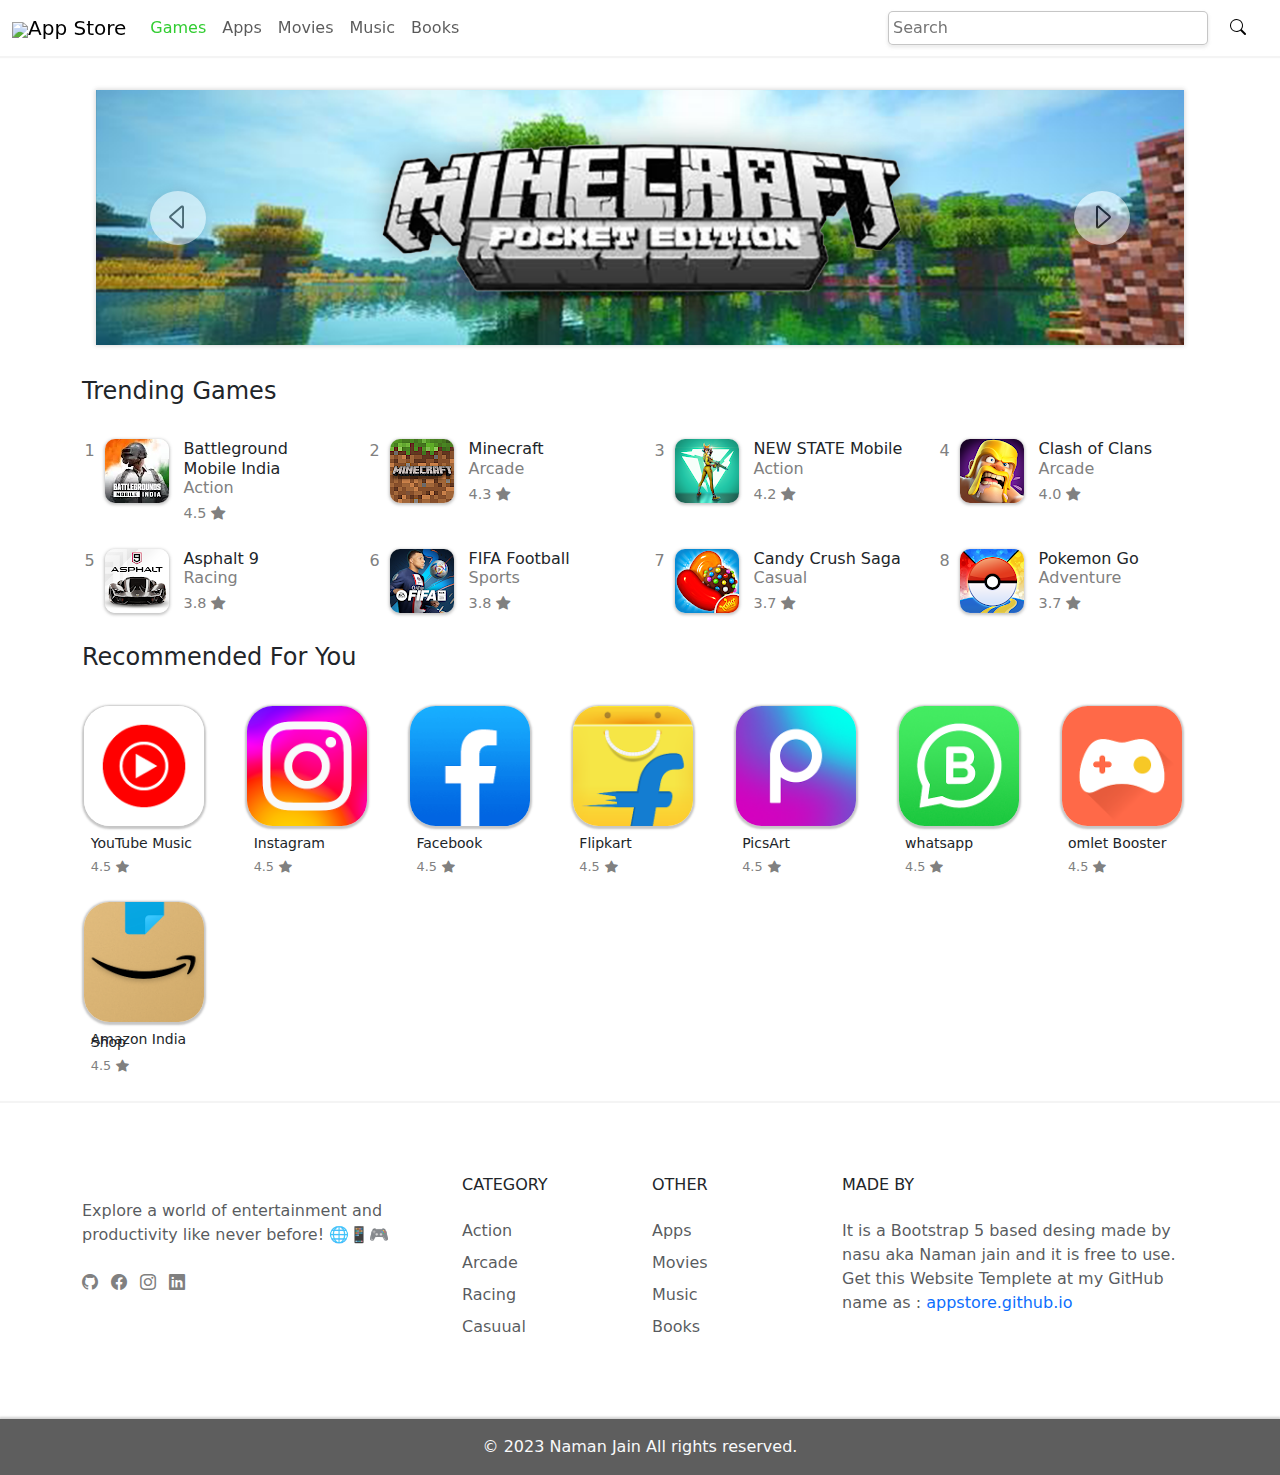
==== index.html @ cedde492 "games page done" ====
<!DOCTYPE html>
<html lang="en">
<head>

    <section> <!-- default head -->
        <meta charset="UTF-8">
        <meta http-equiv="X-UA-Compatible" content="IE=edge">
        <meta name="viewport" content="width=device-width, initial-scale=1.0">
        <title>App Store</title>
    </section>

    <section> <!-- bootstarp linking -->
        <link rel="stylesheet" href="https://cdn.jsdelivr.net/npm/bootstrap@5.0.0/dist/css/bootstrap.min.css">
        <script src="https://cdn.jsdelivr.net/npm/bootstrap@5.0.0/dist/js/bootstrap.min.js"></script>
        <script src="https://cdn.jsdelivr.net/npm/@popperjs/core@2.9.1/dist/umd/popper.min.js"></script>
        <link rel="stylesheet" href="https://cdn.jsdelivr.net/npm/bootstrap-icons@1.7.2/font/bootstrap-icons.css">
    </section>

    <section> <!-- animate.css cdn linking -->
        <link rel="stylesheet" href="https://cdnjs.cloudflare.com/ajax/libs/animate.css/4.1.1/animate.min.css">
    </section>

    <section> <!-- website favicons -->
      <link rel="icon" href="mainimg/favicon.ico" type="image/x-icon">
    </section>

    <section> <!-- main  css linking -->
        <link rel="stylesheet" href="css/index.css">
        <link rel="stylesheet" href="css/mystrap.css">
    </section>

    
</head>
<body>
    <header class="head"> <!-- navigation bar -->
        <nav id="navbar" class="navbar navbar-expand-lg navbar-light">
            <div class="container-fluid">
              <a id="nav-logo" class="navbar-brand" href="#"><img src="https://media.discordapp.net/attachments/1109774211087613952/1109774590084923423/mainlogodark.png?width=45&height=45">App Store</a>
              <button class="navbar-toggler" type="button" data-bs-toggle="collapse" data-bs-target="#navbarSupportedContent" aria-controls="navbarSupportedContent" aria-expanded="false" aria-label="Toggle navigation">
                <span class="navbar-toggler-icon"></span>
              </button>
              <div class="collapse navbar-collapse" id="navbarSupportedContent">
                <ul class="navbar-nav me-auto mb-lg-0">
                  <li class="nav-item">
                    <a id="nav-active" class="nav-link" aria-current="page" href="#">Games</a>
                  </li>
                  <li class="nav-item">
                    <a class="nav-link" href="#">Apps</a>
                  </li>
                  <li class="nav-item">
                    <a class="nav-link" href="#">Movies</a>
                  </li>
                  <li class="nav-item">
                    <a class="nav-link" href="#">Music</a>
                  </li>
                  <li class="nav-item">
                    <a class="nav-link" href="#">Books</a>
                  </li>
                </ul>
                <form class="d-flex src-hold">
                  <input class="src-box" type="search" placeholder="Search" aria-label="Search">
                  <button class="src-butt" type="submit"><i class="bi bi-search"></i></button>
                </form>
              </div>
            </div>
          </nav>
    </header>

    <section class="landing-pg">
      <div id="carouselExampleFade" class="carousel slide carousel-inner" data-bs-ride="carousel" data-bs-interval="4000">
        <div class="carousel-inner">
          <!-- Slide 1 -->
          <div class="carousel-item active">
            <img src="slider/game1.png" class="d-block slider-img" alt="...">
          </div>
          
          <!-- Slide 2 -->
          <div class="carousel-item">
            <img src="slider/game2.png" class="d-block slider-img" alt="...">
          </div>
          
          <!-- Slide 3 -->
          <div class="carousel-item">
            <img src="slider/game3.png" class="d-block slider-img" alt="...">
          </div>
        </div>
        
        <!-- Previous Button -->
        <button class="carousel-control-prev" type="button" data-bs-target="#carouselExampleFade" data-bs-slide="prev">
          <i id="slider-butt" class="bi bi-caret-left"></i>
          <span class="visually-hidden">Previous</span>
        </button>
        
        <!-- Next Button -->
        <button class="carousel-control-next" type="button" data-bs-target="#carouselExampleFade" data-bs-slide="next">
          <i id="slider-butt" class="bi bi-caret-right"></i>
          <span class="visually-hidden">Next</span>
        </button>
      </div>
      
    </section>

    <section class="trending d-flex m-3">

        <div class="sec-heading container">
          <h4 class="sec-head-txt">Trending Games</h4>
        </div>

        <div class="container">
          <div class="row">
            <div id="div-cards" class="col-md-3">
              <!-- Card 1 -->
              <a class="card-hold" href="">
                <div id="tr-cards" class="card" >
                    <p class="tr-numb col-gray">1</p>
                    <img src="gameimg/bgmi.webp" class="card-img-top" alt="Game Image">
                    <div class="trc-details">
                    <h6 class="trc-title">Battleground Mobile India</h6>
                    <p class="trc-sec col-gray">Action</p>
                    <p class="trc-rate col-gray">4.5<i class="bi bi-star-fill"></i></p>
                    </div>
                </div>
                </a>
            </div>
            <div id="div-cards" class="col-md-3">
              <!-- Card 2 -->
              <a class="card-hold" href="">
                <div id="tr-cards" class="card" >
                    <p class="tr-numb col-gray">2</p>
                    <img src="gameimg/minecraft.webp" class="card-img-top" alt="Game Image">
                    <div class="trc-details">
                    <h6 class="trc-title">Minecraft</h6>
                    <p class="trc-sec col-gray">Arcade</p>
                    <p class="trc-rate col-gray">4.3<i class="bi bi-star-fill"></i></p>
                    </div>
                </div>
                </a>
            </div>
            <div id="div-cards" class="col-md-3">
              <!-- Card 3 -->
              <a class="card-hold" href="">
                <div id="tr-cards" class="card" >
                    <p class="tr-numb col-gray">3</p>
                    <img src="gameimg/newstate.webp" class="card-img-top" alt="Game Image">
                    <div class="trc-details">
                    <h6 class="trc-title">NEW STATE Mobile</h6>
                    <p class="trc-sec col-gray">Action</p>
                    <p class="trc-rate col-gray">4.2<i class="bi bi-star-fill"></i></p>
                    </div>
                </div>
                </a>
            </div>
            <div id="div-cards" class="col-md-3">
              <!-- Card 4 -->
              <a class="card-hold" href="">
                <div id="tr-cards" class="card" >
                    <p class="tr-numb col-gray">4</p>
                    <img src="gameimg/clash of clans.webp" class="card-img-top" alt="Game Image">
                    <div class="trc-details">
                    <h6 class="trc-title">Clash of Clans</h6>
                    <p class="trc-sec col-gray">Arcade</p>
                    <p class="trc-rate col-gray">4.0<i class="bi bi-star-fill"></i></p>
                    </div>
                </div>
                </a>
            </div>
          </div>
          <div class="row">
            <div id="div-cards" class="col-md-3">
              <!-- Card 5 -->
              <a class="card-hold" href="">
                <div id="tr-cards" class="card" >
                    <p class="tr-numb col-gray">5</p>
                    <img src="gameimg/asphalt9.webp" class="card-img-top" alt="Game Image">
                    <div class="trc-details">
                    <h6 class="trc-title">Asphalt 9</h6>
                    <p class="trc-sec col-gray">Racing</p>
                    <p class="trc-rate col-gray">3.8<i class="bi bi-star-fill"></i></p>
                    </div>
                </div>
                </a>
            </div>
            <div id="div-cards" class="col-md-3">
              <!-- Card 6 -->
              <a class="card-hold" href="">
                <div id="tr-cards" class="card" >
                    <p class="tr-numb col-gray">6</p>
                    <img src="gameimg/fifa.webp" class="card-img-top" alt="Game Image">
                    <div class="trc-details">
                    <h6 class="trc-title">FIFA Football</h6>
                    <p class="trc-sec col-gray">Sports</p>
                    <p class="trc-rate col-gray">3.8<i class="bi bi-star-fill"></i></p>
                    </div>
                </div>
                </a>
            </div>
            <div id="div-cards" class="col-md-3">
              <!-- Card 7 -->
              <a class="card-hold" href="">
                <div id="tr-cards" class="card" >
                    <p class="tr-numb col-gray">7</p>
                    <img src="gameimg/candycrush.webp" class="card-img-top" alt="Game Image">
                    <div class="trc-details">
                    <h6 class="trc-title">Candy Crush Saga</h6>
                    <p class="trc-sec col-gray">Casual</p>
                    <p class="trc-rate col-gray">3.7<i class="bi bi-star-fill"></i></p>
                    </div>
                </div>
                </a>
            </div>
            <div id="div-cards" class="col-md-3">
              <!-- Card 8 -->
              <a class="card-hold" href="">
                <div id="tr-cards" class="card" >
                    <p class="tr-numb col-gray">8</p>
                    <img src="gameimg/pokemon go.webp" class="card-img-top" alt="Game Image">
                    <div class="trc-details">
                    <h6 class="trc-title">Pokemon Go</h6>
                    <p class="trc-sec col-gray">Adventure</p>
                    <p class="trc-rate col-gray">3.7<i class="bi bi-star-fill"></i></p>
                    </div>
                </div>
                </a>
            </div>
          </div>
        </div>
        
          
    </section>

    <section class="recommed d-flex m-3">

      <div class="sec-heading container">
        <h4 class="sec-head-txt">Recommended For You</h4>
      </div>

      <div class="container">
        <div class="row">

            <div id="div-cards" class="col">
              <!-- Card 1 -->
              <a class="card-hold" href="">
                <div id="recd-cards" class="card" >
                    <img src="/recd_img/YouTube.webp" class="card-img-top" alt="Game Image">
                    <div class="recd-details">
                    <p class="recd-sec col-drak">YouTube Music</p>
                    <p class="recd-rate col-gray">4.5<i class="bi bi-star-fill"></i></p>
                    </div>
                </div>
                </a>
            </div>

            <div id="div-cards" class="col">
              <!-- Card 1 -->
              <a class="card-hold" href="">
                <div id="recd-cards" class="card" >
                    <img src="recd_img/instagram.webp" class="card-img-top" alt="Game Image">
                    <div class="recd-details">
                    <p class="recd-sec col-drak">Instagram</p>
                    <p class="recd-rate col-gray">4.5<i class="bi bi-star-fill"></i></p>
                    </div>
                </div>
                </a>
            </div>

            <div id="div-cards" class="col">
              <!-- Card 1 -->
              <a class="card-hold" href="">
                <div id="recd-cards" class="card" >
                    <img src="/recd_img/facebook.webp" class="card-img-top" alt="Game Image">
                    <div class="recd-details">
                    <p class="recd-sec col-drak">Facebook</p>
                    <p class="recd-rate col-gray">4.5<i class="bi bi-star-fill"></i></p>
                    </div>
                </div>
                </a>
            </div>

            <div id="div-cards" class="col">
              <!-- Card 1 -->
              <a class="card-hold" href="">
                <div id="recd-cards" class="card" >
                    <img src="/recd_img/flipkart.webp" class="card-img-top" alt="Game Image">
                    <div class="recd-details">
                    <p class="recd-sec col-drak">Flipkart</p>
                    <p class="recd-rate col-gray">4.5<i class="bi bi-star-fill"></i></p>
                    </div>
                </div>
                </a>
            </div>

            <div id="div-cards" class="col">
              <!-- Card 1 -->
              <a class="card-hold" href="">
                <div id="recd-cards" class="card" >
                    <img src="/recd_img/picsart.webp" class="card-img-top" alt="Game Image">
                    <div class="recd-details">
                    <p class="recd-sec col-drak">PicsArt</p>
                    <p class="recd-rate col-gray">4.5<i class="bi bi-star-fill"></i></p>
                    </div>
                </div>
                </a>
            </div>

            <div id="div-cards" class="col">
              <!-- Card 1 -->
              <a class="card-hold" href="">
                <div id="recd-cards" class="card" >
                    <img src="/recd_img/whatsapp.webp" class="card-img-top" alt="Game Image">
                    <div class="recd-details">
                    <p class="recd-sec col-drak">whatsapp</p>
                    <p class="recd-rate col-gray">4.5<i class="bi bi-star-fill"></i></p>
                    </div>
                </div>
                </a>
            </div>
            
            <div id="div-cards" class="col">
              <!-- Card 1 -->
              <a class="card-hold" href="">
                <div id="recd-cards" class="card" >
                    <img src="/recd_img/omlet.webp" class="card-img-top" alt="Game Image">
                    <div class="recd-details">
                    <p class="recd-sec col-drak">omlet Booster</p>
                    <p class="recd-rate col-gray">4.5<i class="bi bi-star-fill"></i></p>
                    </div>
                </div>
                </a>
            </div>

            <div id="div-cards" class="col">
              <!-- Card 1 -->
              <a class="card-hold" href="">
                <div id="recd-cards" class="card" >
                    <img src="/recd_img/Amazone.webp" class="card-img-top" alt="Game Image">
                    <div class="recd-details">
                    <p class="recd-sec col-drak">Amazon India Shop</p>
                    <p class="recd-rate col-gray">4.5<i class="bi bi-star-fill"></i></p>
                    </div>
                </div>
                </a>
            </div>

        </div>
      </div>
          

    </section>

    <footer id="footer" class="bg-white">
      <div class="container py-5">
        <div class="row py-4">
          <div class="col-lg-4 col-md-6 mb-4 mb-lg-0"><img src="img/logo.png" alt="" width="180" class="mb-3">
            <p class="font-italic text-muted">Explore a world of entertainment and productivity like never before! 🌐📱🎮</p>
            <ul class="list-inline mt-4">
              <li class="list-inline-item"><a href="#" target="_blank" title="github"><i class="fot-icon bi bi-github"></i></a></li>
              <li class="list-inline-item"><a href="#" target="_blank" title="facebook"><i class="fot-icon bi bi-facebook"></i></a></li>
              <li class="list-inline-item"><a href="#" target="_blank" title="instagram"><i class="fot-icon bi bi-instagram"></i></a></li>
              <li class="list-inline-item"><a href="#" target="_blank" title="linkedin"><i class="fot-icon bi bi-linkedin"></i></a></li>
            </ul>
          </div>
          <div class="col-lg-2 col-md-6 mb-4 mb-lg-0">
            <h6 class="text-uppercase font-weight-bold mb-4">category</h6>
            <ul class="list-unstyled mb-0">
              <li class="mb-2"><a href="#" class="text-muted fot-link">Action</a></li>
              <li class="mb-2"><a href="#" class="text-muted fot-link">Arcade</a></li>
              <li class="mb-2"><a href="#" class="text-muted fot-link">Racing</a></li>
              <li class="mb-2"><a href="#" class="text-muted fot-link">Casuual</a></li>
            </ul>
          </div>
          <div class="col-lg-2 col-md-6 mb-4 mb-lg-0">
            <h6 class="text-uppercase font-weight-bold mb-4">other</h6>
            <ul class="list-unstyled mb-0">
              <li class="mb-2"><a href="#" class="text-muted fot-link">Apps</a></li>
              <li class="mb-2"><a href="#" class="text-muted fot-link">Movies</a></li>
              <li class="mb-2"><a href="#" class="text-muted fot-link">Music</a></li>
              <li class="mb-2"><a href="#" class="text-muted fot-link">Books</a></li>
            </ul>
          </div>
          <div class="col-lg-4 col-md-6 mb-lg-0">
            <h6 class="text-uppercase font-weight-bold mb-4">Made By</h6>
            <p class="text-muted mb-4">It is a Bootstrap 5 based desing made by nasu aka Naman jain and it is free to use. Get this Website Templete at my GitHub name as : <a class="fot-link" href="https://github.com/Self-nasu/appstore.github.io">appstore.github.io</a></p>
          </div>
        </div>
      </div>
  
      <!-- Copyrights -->
      <div class="py-2 copyrights">
        <div class="container text-center">
          <p class="text-light mb-0 py-2">© 2023 Naman Jain All rights reserved.</p>
        </div>
      </div>
    </footer>
    <!-- End -->

</body>
</html>
---- css/index.css ----
#navbar {
    box-shadow: 0px 0px 1px 2px rgba(53, 53, 53, 0.055);
    position: fixed;
    top: 0px;
    z-index: 5;
    background-color: white;
    width: 100%;
}
#nav-logo {
    font-weight: 500;
}

#nav-active {
    color: limegreen;    
}

.src-hold {
    align-items: center;
    justify-content: center;
    margin-right: 1rem;
}

.src-box {
    align-items: center;
    justify-content: center;
    border-radius: 5px;
    margin-right: 1rem;
    width: 20rem;
    padding: 4px;
    outline: none;
    border: 1px solid rgba(128, 128, 128, 0.45);
    box-shadow: 0px 2px 3px 1px rgba(152, 152, 152, 0.169);
}

.src-butt {
    border: none;
    background-color: transparent;
}
/* landing page css */

.landing-pg {
    margin-top: 90px;
    margin-left: 6rem;
    margin-right: 6rem;
    margin-bottom: 2rem;
    box-shadow: 0px 0px 4px 1px rgba(60, 60, 60, 0.183);
}

.slider-img {
    width: 100%;
}

#slider-butt {
    background-color: white;
    border-radius: 50%;
    color: black;
    padding: 3px;
    padding-left: 12px;
    padding-right: 12px;
    font-size: 2rem;
    box-shadow: 0px 0px 8px 2px rgba(60, 60, 60, 0.183);
}

#slider-butt:active {
    background-color: rgb(218, 218, 218);
}

/* trending section css */

.trending {
    flex-direction: column;
}

#tr-cards {
    display: flex;
    flex-direction: row;
    padding: 0.9rem;
    border: none;
    border-radius: 12px;
}
#tr-cards>img {
    height: 64px;
    width: 64px;
    border-radius: 10px;
    box-shadow: 0px 1px 3px 1px rgba(128, 128, 128, 0.45);
}
.trc-details {
    margin-left: 15px;
    line-height: 4px;
}
.tr-numb {
    margin-bottom: 0px;
    margin-right: 10px;
}
.trc-rate>i {
    margin-left: 5px;
}
.trc-rate {
    font-size: 0.9rem;
    margin: 0px;
}
.card-hold {
    text-decoration: none;
    color: black;
}
.card-hold:hover {
    color: black;
}
.card-hold:hover #tr-cards{
    background-color: rgba(128, 128, 128, 0.1);
}
#div-cards {
   padding: 0px;
}

/* recommended section css */

.recommed {
    flex-direction: column;
}
#recd-cards {
    display: flex;
    padding: 0.9rem;
    padding-right: 0px;
    border: none;
    border-radius: 12px;
    width: 150px;
    margin: 0px;
}
#recd-cards>img {
    height: 120px;
    width: 120px;
    border-radius: 1.6rem;
    box-shadow: 0px 1px 2px 2px rgba(128, 128, 128, 0.45);
}
.recd-details {
    margin-top: 1rem;
    margin-left: 0.4rem ;
    line-height: 3px;
}
.recd-sec {
    font-size: 14px;
    font-weight: 480;
}
.recd-rate>i {
    margin-left: 5px;
}
.recd-rate {
    font-size: 0.8rem;
    margin: 0px;
}
.card-hold:hover #recd-cards{
    background-color: rgba(128, 128, 128, 0.1);
}

/* footer css */

#footer {
    box-shadow: 0px -1px 1px 1px rgba(128, 128, 128, 0.089);
}

.fot-icon {
    color: gray;
}
.fot-icon:hover {
    color: limegreen;
}
.fot-link {
    text-decoration: none;
}
.copyrights {
    background-color: rgb(94, 94, 94);
    box-shadow: 0px -1px 2px 1px rgba(128, 128, 128, 0.358);
}
---- css/mystrap.css ----
.col-gray {
    color: gray;
}
.sec-heading {
    margin-bottom: 0.7rem;
}
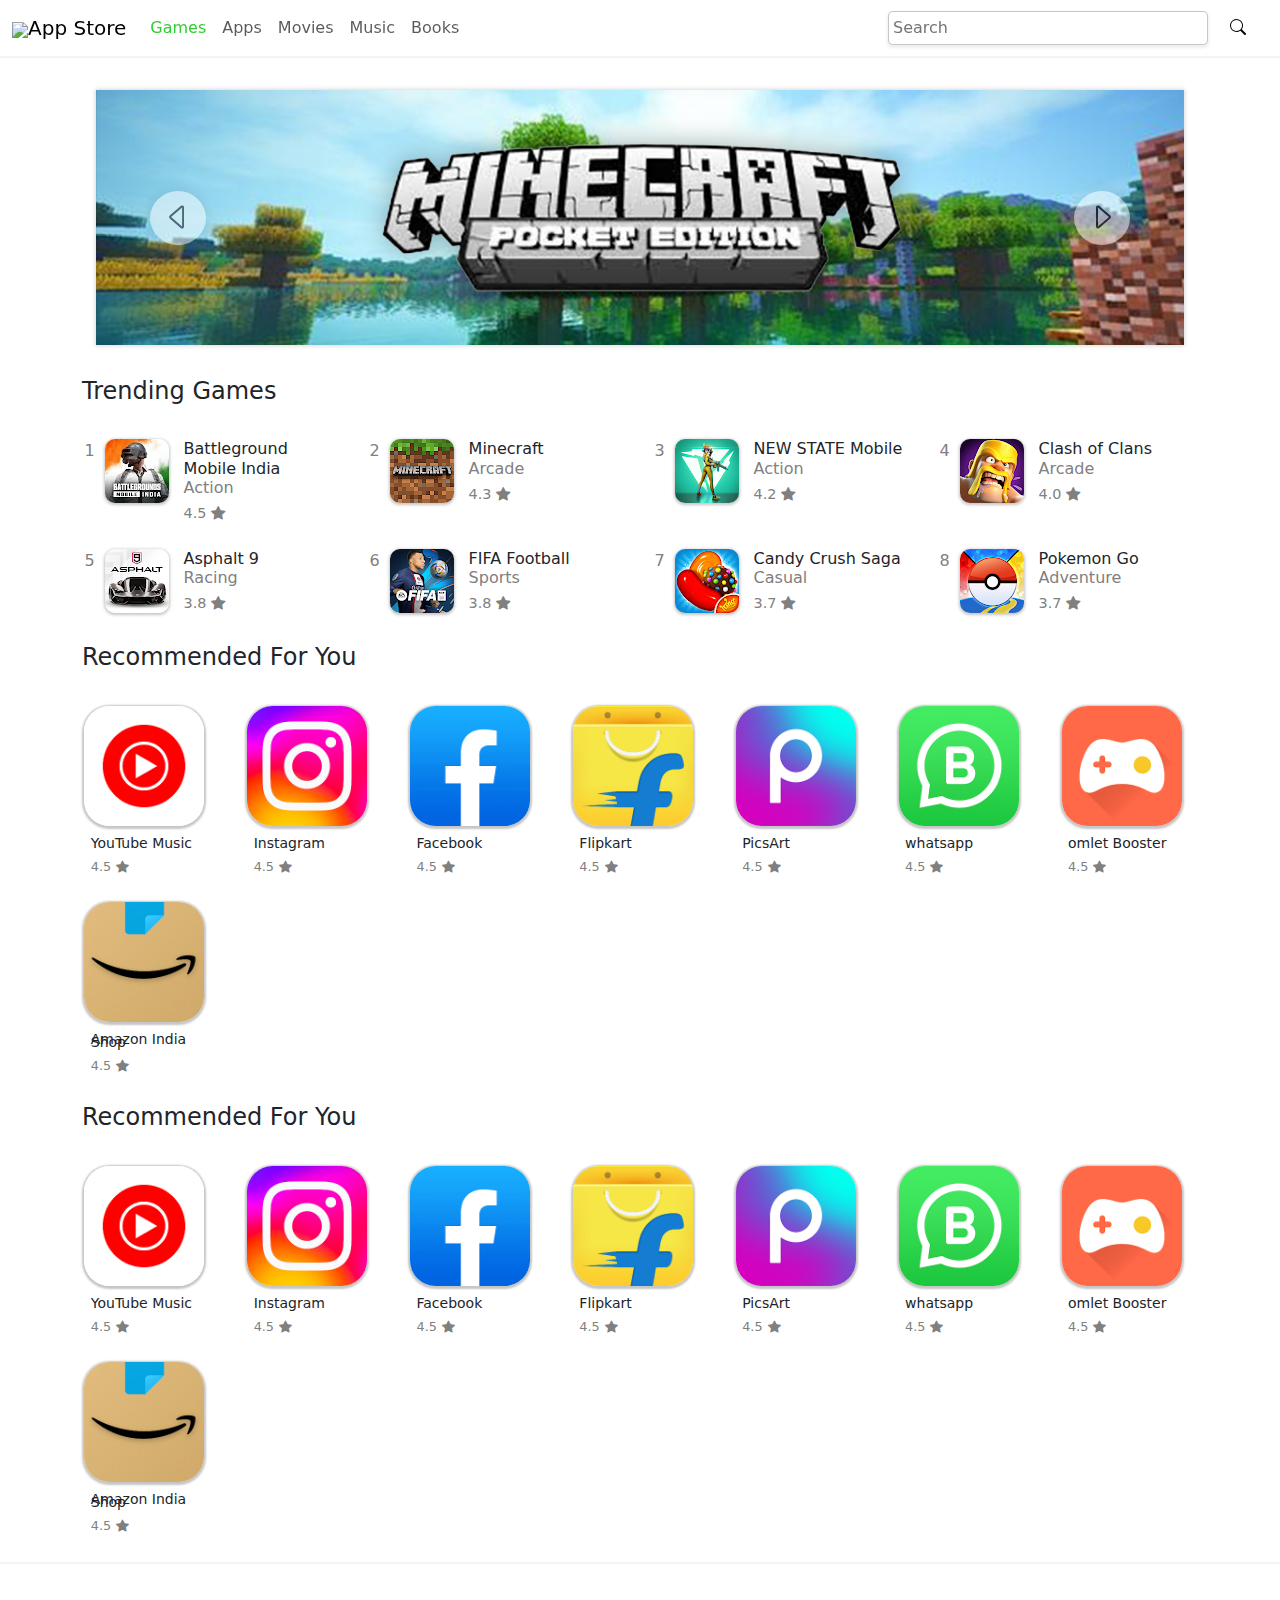
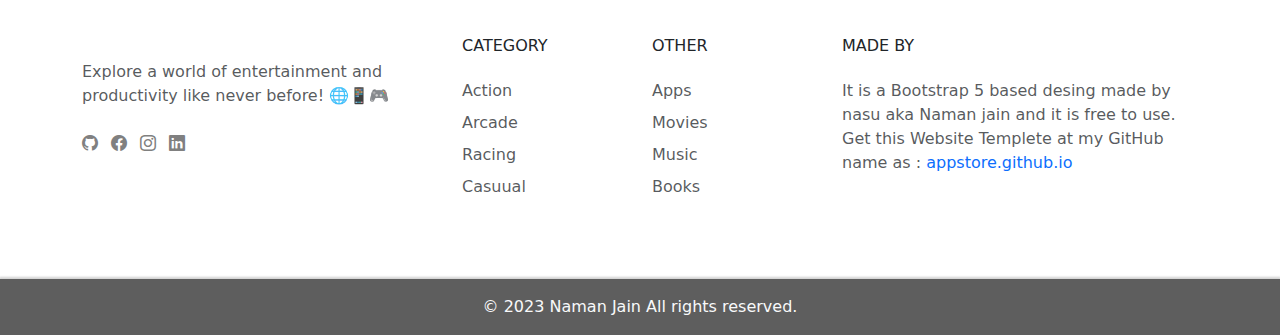
==== commit 80ef6688: "test1" ====
--- a/index.html
+++ b/index.html
@@ -27,6 +27,7 @@
     <section> <!-- main  css linking -->
         <link rel="stylesheet" href="css/index.css">
         <link rel="stylesheet" href="css/mystrap.css">
+        <link rel="stylesheet" href="css/head-foot.css">       
     </section>
 
     
@@ -110,7 +111,7 @@
           <div class="row">
             <div id="div-cards" class="col-md-3">
               <!-- Card 1 -->
-              <a class="card-hold" href="">
+              <a class="card-hold" href="page temp/downloadtemp.html">
                 <div id="tr-cards" class="card" >
                     <p class="tr-numb col-gray">1</p>
                     <img src="gameimg/bgmi.webp" class="card-img-top" alt="Game Image">
@@ -241,7 +242,7 @@
               <!-- Card 1 -->
               <a class="card-hold" href="">
                 <div id="recd-cards" class="card" >
-                    <img src="/recd_img/YouTube.webp" class="card-img-top" alt="Game Image">
+                    <img src="recd_img/YouTube.webp" class="card-img-top" alt="Game Image">
                     <div class="recd-details">
                     <p class="recd-sec col-drak">YouTube Music</p>
                     <p class="recd-rate col-gray">4.5<i class="bi bi-star-fill"></i></p>
@@ -267,7 +268,7 @@
               <!-- Card 1 -->
               <a class="card-hold" href="">
                 <div id="recd-cards" class="card" >
-                    <img src="/recd_img/facebook.webp" class="card-img-top" alt="Game Image">
+                    <img src="recd_img/facebook.webp" class="card-img-top" alt="Game Image">
                     <div class="recd-details">
                     <p class="recd-sec col-drak">Facebook</p>
                     <p class="recd-rate col-gray">4.5<i class="bi bi-star-fill"></i></p>
@@ -280,7 +281,7 @@
               <!-- Card 1 -->
               <a class="card-hold" href="">
                 <div id="recd-cards" class="card" >
-                    <img src="/recd_img/flipkart.webp" class="card-img-top" alt="Game Image">
+                    <img src="recd_img/flipkart.webp" class="card-img-top" alt="Game Image">
                     <div class="recd-details">
                     <p class="recd-sec col-drak">Flipkart</p>
                     <p class="recd-rate col-gray">4.5<i class="bi bi-star-fill"></i></p>
@@ -293,7 +294,7 @@
               <!-- Card 1 -->
               <a class="card-hold" href="">
                 <div id="recd-cards" class="card" >
-                    <img src="/recd_img/picsart.webp" class="card-img-top" alt="Game Image">
+                    <img src="recd_img/picsart.webp" class="card-img-top" alt="Game Image">
                     <div class="recd-details">
                     <p class="recd-sec col-drak">PicsArt</p>
                     <p class="recd-rate col-gray">4.5<i class="bi bi-star-fill"></i></p>
@@ -306,7 +307,7 @@
               <!-- Card 1 -->
               <a class="card-hold" href="">
                 <div id="recd-cards" class="card" >
-                    <img src="/recd_img/whatsapp.webp" class="card-img-top" alt="Game Image">
+                    <img src="recd_img/whatsapp.webp" class="card-img-top" alt="Game Image">
                     <div class="recd-details">
                     <p class="recd-sec col-drak">whatsapp</p>
                     <p class="recd-rate col-gray">4.5<i class="bi bi-star-fill"></i></p>
@@ -319,7 +320,7 @@
               <!-- Card 1 -->
               <a class="card-hold" href="">
                 <div id="recd-cards" class="card" >
-                    <img src="/recd_img/omlet.webp" class="card-img-top" alt="Game Image">
+                    <img src="recd_img/omlet.webp" class="card-img-top" alt="Game Image">
                     <div class="recd-details">
                     <p class="recd-sec col-drak">omlet Booster</p>
                     <p class="recd-rate col-gray">4.5<i class="bi bi-star-fill"></i></p>
@@ -332,7 +333,126 @@
               <!-- Card 1 -->
               <a class="card-hold" href="">
                 <div id="recd-cards" class="card" >
-                    <img src="/recd_img/Amazone.webp" class="card-img-top" alt="Game Image">
+                    <img src="recd_img/Amazone.webp" class="card-img-top" alt="Game Image">
+                    <div class="recd-details">
+                    <p class="recd-sec col-drak">Amazon India Shop</p>
+                    <p class="recd-rate col-gray">4.5<i class="bi bi-star-fill"></i></p>
+                    </div>
+                </div>
+                </a>
+            </div>
+
+        </div>
+      </div>
+          
+
+    </section>
+
+    <section class="recommed d-flex m-3">
+
+      <div class="sec-heading container">
+        <h4 class="sec-head-txt">Recommended For You</h4>
+      </div>
+
+      <div class="container">
+        <div class="row">
+
+            <div id="div-cards" class="col">
+              <!-- Card 1 -->
+              <a class="card-hold" href="">
+                <div id="recd-cards" class="card" >
+                    <img src="recd_img/YouTube.webp" class="card-img-top" alt="Game Image">
+                    <div class="recd-details">
+                    <p class="recd-sec col-drak">YouTube Music</p>
+                    <p class="recd-rate col-gray">4.5<i class="bi bi-star-fill"></i></p>
+                    </div>
+                </div>
+                </a>
+            </div>
+
+            <div id="div-cards" class="col">
+              <!-- Card 1 -->
+              <a class="card-hold" href="">
+                <div id="recd-cards" class="card" >
+                    <img src="recd_img/instagram.webp" class="card-img-top" alt="Game Image">
+                    <div class="recd-details">
+                    <p class="recd-sec col-drak">Instagram</p>
+                    <p class="recd-rate col-gray">4.5<i class="bi bi-star-fill"></i></p>
+                    </div>
+                </div>
+                </a>
+            </div>
+
+            <div id="div-cards" class="col">
+              <!-- Card 1 -->
+              <a class="card-hold" href="">
+                <div id="recd-cards" class="card" >
+                    <img src="recd_img/facebook.webp" class="card-img-top" alt="Game Image">
+                    <div class="recd-details">
+                    <p class="recd-sec col-drak">Facebook</p>
+                    <p class="recd-rate col-gray">4.5<i class="bi bi-star-fill"></i></p>
+                    </div>
+                </div>
+                </a>
+            </div>
+
+            <div id="div-cards" class="col">
+              <!-- Card 1 -->
+              <a class="card-hold" href="">
+                <div id="recd-cards" class="card" >
+                    <img src="recd_img/flipkart.webp" class="card-img-top" alt="Game Image">
+                    <div class="recd-details">
+                    <p class="recd-sec col-drak">Flipkart</p>
+                    <p class="recd-rate col-gray">4.5<i class="bi bi-star-fill"></i></p>
+                    </div>
+                </div>
+                </a>
+            </div>
+
+            <div id="div-cards" class="col">
+              <!-- Card 1 -->
+              <a class="card-hold" href="">
+                <div id="recd-cards" class="card" >
+                    <img src="recd_img/picsart.webp" class="card-img-top" alt="Game Image">
+                    <div class="recd-details">
+                    <p class="recd-sec col-drak">PicsArt</p>
+                    <p class="recd-rate col-gray">4.5<i class="bi bi-star-fill"></i></p>
+                    </div>
+                </div>
+                </a>
+            </div>
+
+            <div id="div-cards" class="col">
+              <!-- Card 1 -->
+              <a class="card-hold" href="">
+                <div id="recd-cards" class="card" >
+                    <img src="recd_img/whatsapp.webp" class="card-img-top" alt="Game Image">
+                    <div class="recd-details">
+                    <p class="recd-sec col-drak">whatsapp</p>
+                    <p class="recd-rate col-gray">4.5<i class="bi bi-star-fill"></i></p>
+                    </div>
+                </div>
+                </a>
+            </div>
+            
+            <div id="div-cards" class="col">
+              <!-- Card 1 -->
+              <a class="card-hold" href="">
+                <div id="recd-cards" class="card" >
+                    <img src="recd_img/omlet.webp" class="card-img-top" alt="Game Image">
+                    <div class="recd-details">
+                    <p class="recd-sec col-drak">omlet Booster</p>
+                    <p class="recd-rate col-gray">4.5<i class="bi bi-star-fill"></i></p>
+                    </div>
+                </div>
+                </a>
+            </div>
+
+            <div id="div-cards" class="col">
+              <!-- Card 1 -->
+              <a class="card-hold" href="">
+                <div id="recd-cards" class="card" >
+                    <img src="recd_img/Amazone.webp" class="card-img-top" alt="Game Image">
                     <div class="recd-details">
                     <p class="recd-sec col-drak">Amazon India Shop</p>
                     <p class="recd-rate col-gray">4.5<i class="bi bi-star-fill"></i></p>
--- a/css/index.css
+++ b/css/index.css
@@ -1,41 +1,4 @@
-#navbar {
-    box-shadow: 0px 0px 1px 2px rgba(53, 53, 53, 0.055);
-    position: fixed;
-    top: 0px;
-    z-index: 5;
-    background-color: white;
-    width: 100%;
-}
-#nav-logo {
-    font-weight: 500;
-}
 
-#nav-active {
-    color: limegreen;    
-}
-
-.src-hold {
-    align-items: center;
-    justify-content: center;
-    margin-right: 1rem;
-}
-
-.src-box {
-    align-items: center;
-    justify-content: center;
-    border-radius: 5px;
-    margin-right: 1rem;
-    width: 20rem;
-    padding: 4px;
-    outline: none;
-    border: 1px solid rgba(128, 128, 128, 0.45);
-    box-shadow: 0px 2px 3px 1px rgba(152, 152, 152, 0.169);
-}
-
-.src-butt {
-    border: none;
-    background-color: transparent;
-}
 /* landing page css */
 
 .landing-pg {
@@ -152,23 +115,3 @@
 .card-hold:hover #recd-cards{
     background-color: rgba(128, 128, 128, 0.1);
 }
-
-/* footer css */
-
-#footer {
-    box-shadow: 0px -1px 1px 1px rgba(128, 128, 128, 0.089);
-}
-
-.fot-icon {
-    color: gray;
-}
-.fot-icon:hover {
-    color: limegreen;
-}
-.fot-link {
-    text-decoration: none;
-}
-.copyrights {
-    background-color: rgb(94, 94, 94);
-    box-shadow: 0px -1px 2px 1px rgba(128, 128, 128, 0.358);
-}
--- a/css/mystrap.css
+++ b/css/mystrap.css
@@ -1,6 +1,46 @@
 .col-gray {
+    color: gray;
+    text-decoration: none;
+}
+.col-gray:hover {
     color: gray;
 }
 .sec-heading {
     margin-bottom: 0.7rem;
+}
+
+.developer {
+    text-shadow: 1px 4px 5px rgba(0,0,0,0.27);
+    color: limegreen;
+}
+.col-white {
+    color: white;
+    text-shadow: 1px 4px 5px rgba(0,0,0,0.27);
+    text-decoration: none;
+}
+.col-white:hover {
+    color: white;
+}
+#star-icon {
+    font-size: 0.7rem;
+    padding-left: 4px;
+}
+.col-lgray {
+    color: rgb(183, 183, 183);
+    text-decoration: none;
+    text-shadow: 1px 4px 5px rgba(0,0,0,0.27);
+    font-size: 0.9rem;
+}
+.col-lgray:hover {
+    color: rgb(183, 183, 183);
+}
+.ratebox {
+    text-decoration: none;
+    background-color: white;
+    border-radius: 5px;
+    padding-left: 5px;
+    padding-right: 5px;
+    color: black;
+    font-size: 0.7rem;
+    margin-bottom: 3px;
 }--- a/css/head-foot.css
+++ b/css/head-foot.css
@@ -0,0 +1,61 @@
+/* navigation bar css */
+
+#navbar {
+    box-shadow: 0px 0px 1px 2px rgba(53, 53, 53, 0.055);
+    position: fixed;
+    top: 0px;
+    z-index: 5;
+    background-color: white;
+    width: 100%;
+}
+#nav-logo {
+    font-weight: 500;
+}
+
+#nav-active {
+    color: limegreen;    
+}
+
+.src-hold {
+    align-items: center;
+    justify-content: center;
+    margin-right: 1rem;
+}
+
+.src-box {
+    align-items: center;
+    justify-content: center;
+    border-radius: 5px;
+    margin-right: 1rem;
+    width: 20rem;
+    padding: 4px;
+    outline: none;
+    border: 1px solid rgba(128, 128, 128, 0.45);
+    box-shadow: 0px 2px 3px 1px rgba(152, 152, 152, 0.169);
+}
+
+.src-butt {
+    border: none;
+    background-color: transparent;
+}
+
+/* footer css */
+
+#footer {
+    box-shadow: 0px -1px 1px 1px rgba(128, 128, 128, 0.089);
+}
+
+.fot-icon {
+    color: gray;
+}
+.fot-icon:hover {
+    color: limegreen;
+}
+.fot-link {
+    text-decoration: none;
+}
+.copyrights {
+    background-color: rgb(94, 94, 94);
+    box-shadow: 0px -1px 2px 1px rgba(128, 128, 128, 0.358);
+}
+
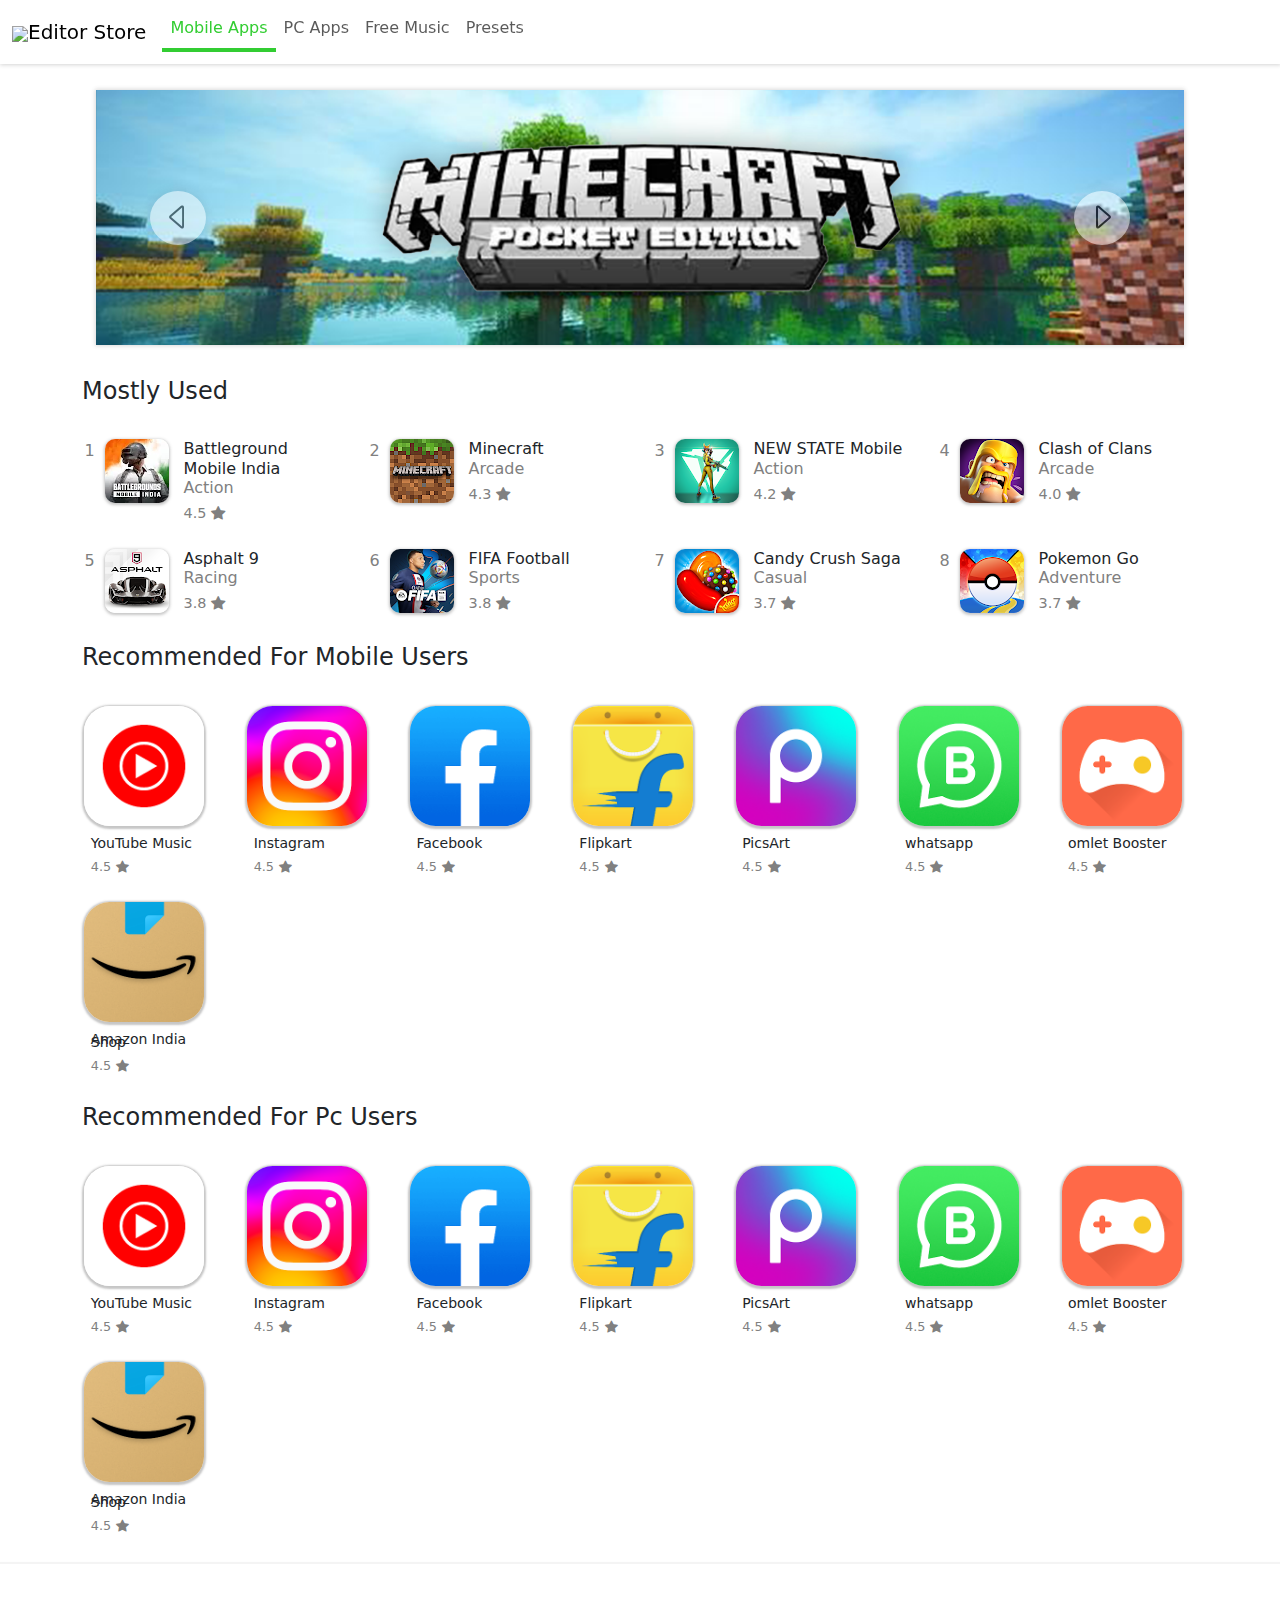
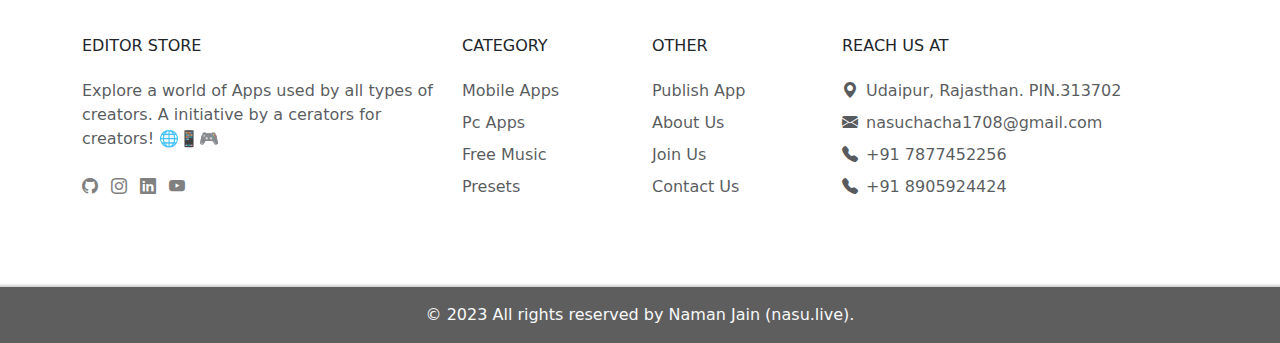
==== commit d128d46e: "next part modification start" ====
--- a/index.html
+++ b/index.html
@@ -2,12 +2,12 @@
 <html lang="en">
 <head>
 
-    <section> <!-- default head -->
         <meta charset="UTF-8">
         <meta http-equiv="X-UA-Compatible" content="IE=edge">
         <meta name="viewport" content="width=device-width, initial-scale=1.0">
-        <title>App Store</title>
-    </section>
+        <title>Editor Store</title>
+        <link rel="icon" href="https://media.discordapp.net/attachments/1109774211087613952/1109774589594189904/mainlogo.png?width=585&height=585" style="zoom: 150%;" type="image/png">
+
 
     <section> <!-- bootstarp linking -->
         <link rel="stylesheet" href="https://cdn.jsdelivr.net/npm/bootstrap@5.0.0/dist/css/bootstrap.min.css">
@@ -18,10 +18,6 @@
 
     <section> <!-- animate.css cdn linking -->
         <link rel="stylesheet" href="https://cdnjs.cloudflare.com/ajax/libs/animate.css/4.1.1/animate.min.css">
-    </section>
-
-    <section> <!-- website favicons -->
-      <link rel="icon" href="mainimg/favicon.ico" type="image/x-icon">
     </section>
 
     <section> <!-- main  css linking -->
@@ -36,32 +32,25 @@
     <header class="head"> <!-- navigation bar -->
         <nav id="navbar" class="navbar navbar-expand-lg navbar-light">
             <div class="container-fluid">
-              <a id="nav-logo" class="navbar-brand" href="#"><img src="https://media.discordapp.net/attachments/1109774211087613952/1109774590084923423/mainlogodark.png?width=45&height=45">App Store</a>
+              <a id="nav-logo" class="navbar-brand" href=""><img src="https://media.discordapp.net/attachments/1109774211087613952/1109774590084923423/mainlogodark.png?width=45&height=45">Editor Store</a>
               <button class="navbar-toggler" type="button" data-bs-toggle="collapse" data-bs-target="#navbarSupportedContent" aria-controls="navbarSupportedContent" aria-expanded="false" aria-label="Toggle navigation">
                 <span class="navbar-toggler-icon"></span>
               </button>
               <div class="collapse navbar-collapse" id="navbarSupportedContent">
                 <ul class="navbar-nav me-auto mb-lg-0">
                   <li class="nav-item">
-                    <a id="nav-active" class="nav-link" aria-current="page" href="#">Games</a>
+                    <a id="nav-active" class="nav-link nav-active" aria-current="page" href="categories/mobile.html">Mobile Apps</a>
                   </li>
                   <li class="nav-item">
-                    <a class="nav-link" href="#">Apps</a>
+                    <a class="nav-link" href="categories/pc.html">PC Apps</a>
                   </li>
                   <li class="nav-item">
-                    <a class="nav-link" href="#">Movies</a>
+                    <a class="nav-link" href="categories/music.html">Free Music</a>
                   </li>
                   <li class="nav-item">
-                    <a class="nav-link" href="#">Music</a>
-                  </li>
-                  <li class="nav-item">
-                    <a class="nav-link" href="#">Books</a>
+                    <a class="nav-link" href="categories/presets.html">Presets</a>
                   </li>
                 </ul>
-                <form class="d-flex src-hold">
-                  <input class="src-box" type="search" placeholder="Search" aria-label="Search">
-                  <button class="src-butt" type="submit"><i class="bi bi-search"></i></button>
-                </form>
               </div>
             </div>
           </nav>
@@ -104,7 +93,7 @@
     <section class="trending d-flex m-3">
 
         <div class="sec-heading container">
-          <h4 class="sec-head-txt">Trending Games</h4>
+          <h4 class="sec-head-txt">Mostly Used</h4>
         </div>
 
         <div class="container">
@@ -125,7 +114,7 @@
             </div>
             <div id="div-cards" class="col-md-3">
               <!-- Card 2 -->
-              <a class="card-hold" href="">
+              <a class="card-hold" href="page temp/downloadtemp.html">
                 <div id="tr-cards" class="card" >
                     <p class="tr-numb col-gray">2</p>
                     <img src="gameimg/minecraft.webp" class="card-img-top" alt="Game Image">
@@ -139,7 +128,7 @@
             </div>
             <div id="div-cards" class="col-md-3">
               <!-- Card 3 -->
-              <a class="card-hold" href="">
+              <a class="card-hold" href="page temp/downloadtemp.html">
                 <div id="tr-cards" class="card" >
                     <p class="tr-numb col-gray">3</p>
                     <img src="gameimg/newstate.webp" class="card-img-top" alt="Game Image">
@@ -153,7 +142,7 @@
             </div>
             <div id="div-cards" class="col-md-3">
               <!-- Card 4 -->
-              <a class="card-hold" href="">
+              <a class="card-hold" href="page temp/downloadtemp.html">
                 <div id="tr-cards" class="card" >
                     <p class="tr-numb col-gray">4</p>
                     <img src="gameimg/clash of clans.webp" class="card-img-top" alt="Game Image">
@@ -169,7 +158,7 @@
           <div class="row">
             <div id="div-cards" class="col-md-3">
               <!-- Card 5 -->
-              <a class="card-hold" href="">
+              <a class="card-hold" href="page temp/downloadtemp.html">
                 <div id="tr-cards" class="card" >
                     <p class="tr-numb col-gray">5</p>
                     <img src="gameimg/asphalt9.webp" class="card-img-top" alt="Game Image">
@@ -183,7 +172,7 @@
             </div>
             <div id="div-cards" class="col-md-3">
               <!-- Card 6 -->
-              <a class="card-hold" href="">
+              <a class="card-hold" href="page temp/downloadtemp.html">
                 <div id="tr-cards" class="card" >
                     <p class="tr-numb col-gray">6</p>
                     <img src="gameimg/fifa.webp" class="card-img-top" alt="Game Image">
@@ -197,7 +186,7 @@
             </div>
             <div id="div-cards" class="col-md-3">
               <!-- Card 7 -->
-              <a class="card-hold" href="">
+              <a class="card-hold" href="page temp/downloadtemp.html">
                 <div id="tr-cards" class="card" >
                     <p class="tr-numb col-gray">7</p>
                     <img src="gameimg/candycrush.webp" class="card-img-top" alt="Game Image">
@@ -211,7 +200,7 @@
             </div>
             <div id="div-cards" class="col-md-3">
               <!-- Card 8 -->
-              <a class="card-hold" href="">
+              <a class="card-hold" href="page temp/downloadtemp.html">
                 <div id="tr-cards" class="card" >
                     <p class="tr-numb col-gray">8</p>
                     <img src="gameimg/pokemon go.webp" class="card-img-top" alt="Game Image">
@@ -232,7 +221,7 @@
     <section class="recommed d-flex m-3">
 
       <div class="sec-heading container">
-        <h4 class="sec-head-txt">Recommended For You</h4>
+        <h4 class="sec-head-txt">Recommended For Mobile Users</h4>
       </div>
 
       <div class="container">
@@ -240,7 +229,7 @@
 
             <div id="div-cards" class="col">
               <!-- Card 1 -->
-              <a class="card-hold" href="">
+              <a class="card-hold" href="page temp/downloadtemp.html">
                 <div id="recd-cards" class="card" >
                     <img src="recd_img/YouTube.webp" class="card-img-top" alt="Game Image">
                     <div class="recd-details">
@@ -253,7 +242,7 @@
 
             <div id="div-cards" class="col">
               <!-- Card 1 -->
-              <a class="card-hold" href="">
+              <a class="card-hold" href="page temp/downloadtemp.html">
                 <div id="recd-cards" class="card" >
                     <img src="recd_img/instagram.webp" class="card-img-top" alt="Game Image">
                     <div class="recd-details">
@@ -266,7 +255,7 @@
 
             <div id="div-cards" class="col">
               <!-- Card 1 -->
-              <a class="card-hold" href="">
+              <a class="card-hold" href="page temp/downloadtemp.html">
                 <div id="recd-cards" class="card" >
                     <img src="recd_img/facebook.webp" class="card-img-top" alt="Game Image">
                     <div class="recd-details">
@@ -279,7 +268,7 @@
 
             <div id="div-cards" class="col">
               <!-- Card 1 -->
-              <a class="card-hold" href="">
+              <a class="card-hold" href="page temp/downloadtemp.html">
                 <div id="recd-cards" class="card" >
                     <img src="recd_img/flipkart.webp" class="card-img-top" alt="Game Image">
                     <div class="recd-details">
@@ -292,7 +281,7 @@
 
             <div id="div-cards" class="col">
               <!-- Card 1 -->
-              <a class="card-hold" href="">
+              <a class="card-hold" href="page temp/downloadtemp.html">
                 <div id="recd-cards" class="card" >
                     <img src="recd_img/picsart.webp" class="card-img-top" alt="Game Image">
                     <div class="recd-details">
@@ -305,7 +294,7 @@
 
             <div id="div-cards" class="col">
               <!-- Card 1 -->
-              <a class="card-hold" href="">
+              <a class="card-hold" href="page temp/downloadtemp.html">
                 <div id="recd-cards" class="card" >
                     <img src="recd_img/whatsapp.webp" class="card-img-top" alt="Game Image">
                     <div class="recd-details">
@@ -318,7 +307,7 @@
             
             <div id="div-cards" class="col">
               <!-- Card 1 -->
-              <a class="card-hold" href="">
+              <a class="card-hold" href="page temp/downloadtemp.html">
                 <div id="recd-cards" class="card" >
                     <img src="recd_img/omlet.webp" class="card-img-top" alt="Game Image">
                     <div class="recd-details">
@@ -331,7 +320,7 @@
 
             <div id="div-cards" class="col">
               <!-- Card 1 -->
-              <a class="card-hold" href="">
+              <a class="card-hold" href="page temp/downloadtemp.html">
                 <div id="recd-cards" class="card" >
                     <img src="recd_img/Amazone.webp" class="card-img-top" alt="Game Image">
                     <div class="recd-details">
@@ -351,7 +340,7 @@
     <section class="recommed d-flex m-3">
 
       <div class="sec-heading container">
-        <h4 class="sec-head-txt">Recommended For You</h4>
+        <h4 class="sec-head-txt">Recommended For Pc Users</h4>
       </div>
 
       <div class="container">
@@ -359,7 +348,7 @@
 
             <div id="div-cards" class="col">
               <!-- Card 1 -->
-              <a class="card-hold" href="">
+              <a class="card-hold" href="page temp/downloadtemp.html">
                 <div id="recd-cards" class="card" >
                     <img src="recd_img/YouTube.webp" class="card-img-top" alt="Game Image">
                     <div class="recd-details">
@@ -372,7 +361,7 @@
 
             <div id="div-cards" class="col">
               <!-- Card 1 -->
-              <a class="card-hold" href="">
+              <a class="card-hold" href="page temp/downloadtemp.html">
                 <div id="recd-cards" class="card" >
                     <img src="recd_img/instagram.webp" class="card-img-top" alt="Game Image">
                     <div class="recd-details">
@@ -385,7 +374,7 @@
 
             <div id="div-cards" class="col">
               <!-- Card 1 -->
-              <a class="card-hold" href="">
+              <a class="card-hold" href="page temp/downloadtemp.html">
                 <div id="recd-cards" class="card" >
                     <img src="recd_img/facebook.webp" class="card-img-top" alt="Game Image">
                     <div class="recd-details">
@@ -398,7 +387,7 @@
 
             <div id="div-cards" class="col">
               <!-- Card 1 -->
-              <a class="card-hold" href="">
+              <a class="card-hold" href="page temp/downloadtemp.html">
                 <div id="recd-cards" class="card" >
                     <img src="recd_img/flipkart.webp" class="card-img-top" alt="Game Image">
                     <div class="recd-details">
@@ -411,7 +400,7 @@
 
             <div id="div-cards" class="col">
               <!-- Card 1 -->
-              <a class="card-hold" href="">
+              <a class="card-hold" href="page temp/downloadtemp.html">
                 <div id="recd-cards" class="card" >
                     <img src="recd_img/picsart.webp" class="card-img-top" alt="Game Image">
                     <div class="recd-details">
@@ -424,7 +413,7 @@
 
             <div id="div-cards" class="col">
               <!-- Card 1 -->
-              <a class="card-hold" href="">
+              <a class="card-hold" href="page temp/downloadtemp.html">
                 <div id="recd-cards" class="card" >
                     <img src="recd_img/whatsapp.webp" class="card-img-top" alt="Game Image">
                     <div class="recd-details">
@@ -437,7 +426,7 @@
             
             <div id="div-cards" class="col">
               <!-- Card 1 -->
-              <a class="card-hold" href="">
+              <a class="card-hold" href="page temp/downloadtemp.html">
                 <div id="recd-cards" class="card" >
                     <img src="recd_img/omlet.webp" class="card-img-top" alt="Game Image">
                     <div class="recd-details">
@@ -450,7 +439,7 @@
 
             <div id="div-cards" class="col">
               <!-- Card 1 -->
-              <a class="card-hold" href="">
+              <a class="card-hold" href="page temp/downloadtemp.html">
                 <div id="recd-cards" class="card" >
                     <img src="recd_img/Amazone.webp" class="card-img-top" alt="Game Image">
                     <div class="recd-details">
@@ -470,36 +459,42 @@
     <footer id="footer" class="bg-white">
       <div class="container py-5">
         <div class="row py-4">
-          <div class="col-lg-4 col-md-6 mb-4 mb-lg-0"><img src="img/logo.png" alt="" width="180" class="mb-3">
-            <p class="font-italic text-muted">Explore a world of entertainment and productivity like never before! 🌐📱🎮</p>
+          <div class="col-lg-4 col-md-6 mb-4 mb-lg-0">
+            <h6 class="text-uppercase font-weight-bold mb-4">Editor Store</h6>
+            <p class="font-italic text-muted">Explore a world of Apps used by all types of creators. A initiative by a cerators for creators! 🌐📱🎮</p>
             <ul class="list-inline mt-4">
-              <li class="list-inline-item"><a href="#" target="_blank" title="github"><i class="fot-icon bi bi-github"></i></a></li>
-              <li class="list-inline-item"><a href="#" target="_blank" title="facebook"><i class="fot-icon bi bi-facebook"></i></a></li>
-              <li class="list-inline-item"><a href="#" target="_blank" title="instagram"><i class="fot-icon bi bi-instagram"></i></a></li>
-              <li class="list-inline-item"><a href="#" target="_blank" title="linkedin"><i class="fot-icon bi bi-linkedin"></i></a></li>
+              <li class="list-inline-item"><a href="https://github.com/self-nasu" target="_blank" title="github"><i class="fot-icon bi bi-github"></i></a></li>
+              <li class="list-inline-item"><a href="https://www.instagram.com/self.nasu/" target="_blank" title="instagram"><i class="fot-icon bi bi-instagram"></i></a></li>
+              <li class="list-inline-item"><a href="https://www.linkedin.com/in/nasu1708/" target="_blank" title="linkedin"><i class="fot-icon bi bi-linkedin"></i></a></li>
+              <li class="list-inline-item"><a href="https://www.youtube.com/@decodenasu" target="_blank" title="YouTube"><i class="fot-icon bi bi-youtube"></i></a></li>
             </ul>
           </div>
           <div class="col-lg-2 col-md-6 mb-4 mb-lg-0">
             <h6 class="text-uppercase font-weight-bold mb-4">category</h6>
             <ul class="list-unstyled mb-0">
-              <li class="mb-2"><a href="#" class="text-muted fot-link">Action</a></li>
-              <li class="mb-2"><a href="#" class="text-muted fot-link">Arcade</a></li>
-              <li class="mb-2"><a href="#" class="text-muted fot-link">Racing</a></li>
-              <li class="mb-2"><a href="#" class="text-muted fot-link">Casuual</a></li>
+              <li class="mb-2"><a href="categories/mobile.html" class="text-muted fot-link">Mobile Apps</a></li>
+              <li class="mb-2"><a href="categories/pc.html" class="text-muted fot-link">Pc Apps</a></li>
+              <li class="mb-2"><a href="categories/music.html" class="text-muted fot-link">Free Music</a></li>
+              <li class="mb-2"><a href="categories/presets.html" class="text-muted fot-link">Presets</a></li>
             </ul>
           </div>
           <div class="col-lg-2 col-md-6 mb-4 mb-lg-0">
             <h6 class="text-uppercase font-weight-bold mb-4">other</h6>
             <ul class="list-unstyled mb-0">
-              <li class="mb-2"><a href="#" class="text-muted fot-link">Apps</a></li>
-              <li class="mb-2"><a href="#" class="text-muted fot-link">Movies</a></li>
-              <li class="mb-2"><a href="#" class="text-muted fot-link">Music</a></li>
-              <li class="mb-2"><a href="#" class="text-muted fot-link">Books</a></li>
+              <li class="mb-2"><a href="pages/Publish.html" class="text-muted fot-link">Publish App</a></li>
+              <li class="mb-2"><a href="pages/about.html" class="text-muted fot-link">About Us</a></li>
+              <li class="mb-2"><a href="pages/joinus.html" class="text-muted fot-link">Join Us</a></li>
+              <li class="mb-2"><a href="pages/contact.html" class="text-muted fot-link">Contact Us</a></li>
             </ul>
           </div>
-          <div class="col-lg-4 col-md-6 mb-lg-0">
-            <h6 class="text-uppercase font-weight-bold mb-4">Made By</h6>
-            <p class="text-muted mb-4">It is a Bootstrap 5 based desing made by nasu aka Naman jain and it is free to use. Get this Website Templete at my GitHub name as : <a class="fot-link" href="https://github.com/Self-nasu/appstore.github.io">appstore.github.io</a></p>
+          <div class="col-lg-4 col-md-6 mb-4 mb-lg-0">
+            <h6 class="text-uppercase font-weight-bold mb-4">Reach US at</h6>
+            <ul class="list-unstyled mb-0">
+              <li class="mb-2"><a href="https://goo.gl/maps/AnE18RaD9pQ1F3wo8" target="_blank" class="text-muted fot-link"><i class="bi bi-geo-alt-fill me-2"></i>Udaipur, Rajasthan. PIN.313702</a></li>
+              <li class="mb-2"><a href="mailto: nasuchacha1708@gmail.com" class="text-muted fot-link"><i class="bi bi-envelope-fill me-2"></i>nasuchacha1708@gmail.com</a></li>
+              <li class="mb-2"><a href="tel: +91 7877452256" class="text-muted fot-link"><i class="bi bi-telephone-fill me-2"></i>+91 7877452256</a></li>
+              <li class="mb-2"><a href="tel: +91 8905924424" class="text-muted fot-link"><i class="bi bi-telephone-fill me-2"></i>+91 8905924424</a></li>
+            </ul>
           </div>
         </div>
       </div>
@@ -507,7 +502,7 @@
       <!-- Copyrights -->
       <div class="py-2 copyrights">
         <div class="container text-center">
-          <p class="text-light mb-0 py-2">© 2023 Naman Jain All rights reserved.</p>
+          <p class="text-light mb-0 py-2">© 2023 All rights reserved by Naman Jain (nasu.live).</p>
         </div>
       </div>
     </footer>
--- a/css/index.css
+++ b/css/index.css
@@ -26,6 +26,15 @@
 
 #slider-butt:active {
     background-color: rgb(218, 218, 218);
+}
+
+@media only screen and (max-width:575.98px) {
+    .landing-pg {
+        display: none;
+    }
+    .trending {
+        margin-top: 90px !important;
+    }
 }
 
 /* trending section css */
@@ -115,3 +124,10 @@
 .card-hold:hover #recd-cards{
     background-color: rgba(128, 128, 128, 0.1);
 }
+
+@media only screen and (max-width:575.98px) {
+    #recd-cards>img {
+        height: 100px;
+        width: 100px;
+    }
+}--- a/css/head-foot.css
+++ b/css/head-foot.css
@@ -1,7 +1,7 @@
 /* navigation bar css */
 
 #navbar {
-    box-shadow: 0px 0px 1px 2px rgba(53, 53, 53, 0.055);
+    box-shadow: 0px 0.5px 4px 0.5px rgba(28, 28, 28, 0.185);
     position: fixed;
     top: 0px;
     z-index: 5;
@@ -13,8 +13,17 @@
 }
 
 #nav-active {
-    color: limegreen;    
+    color: limegreen;
+    border-bottom: 4px solid limegreen;    
 }
+.nav-link {
+    margin-bottom: 4px;
+    transition: color 0.3s ease-in-out;
+}
+.nav-link:hover {   
+    color: #000000 !important;
+}
+
 
 .src-hold {
     align-items: center;
@@ -38,7 +47,6 @@
     border: none;
     background-color: transparent;
 }
-
 /* footer css */
 
 #footer {
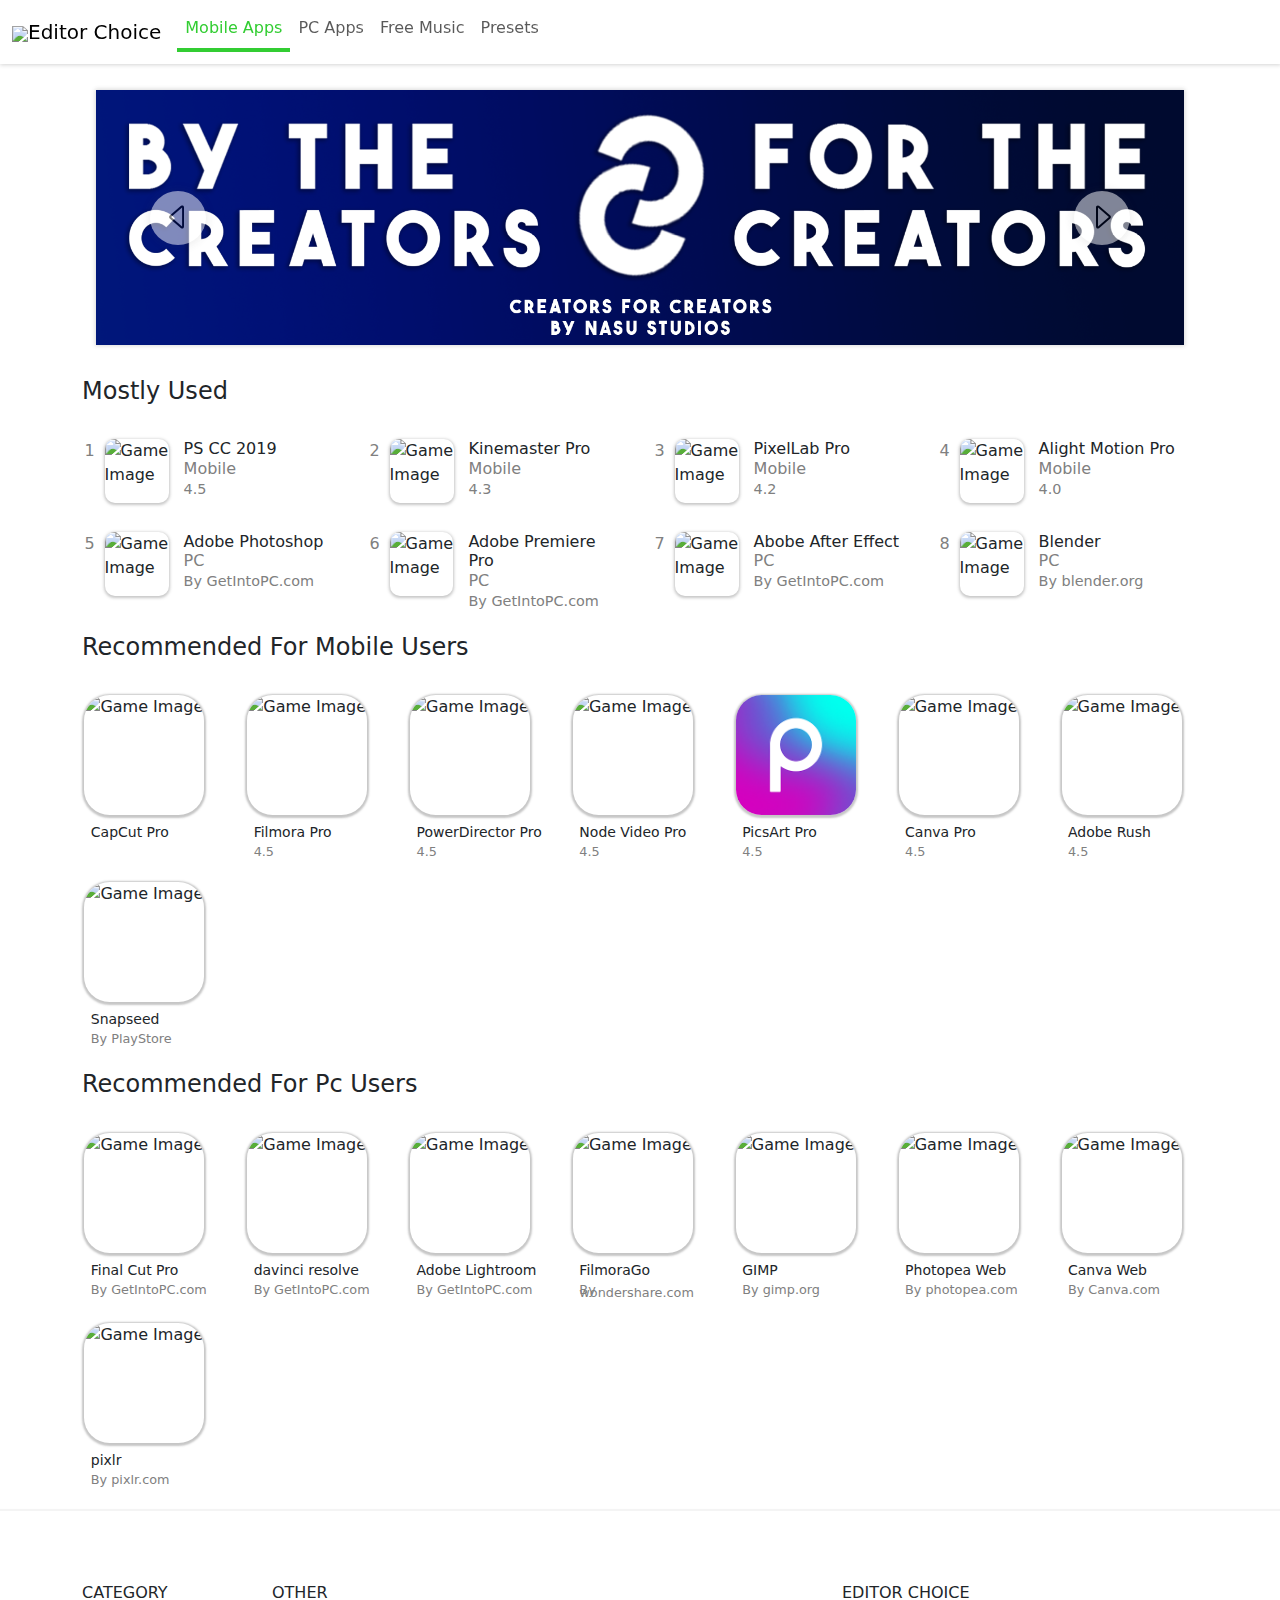
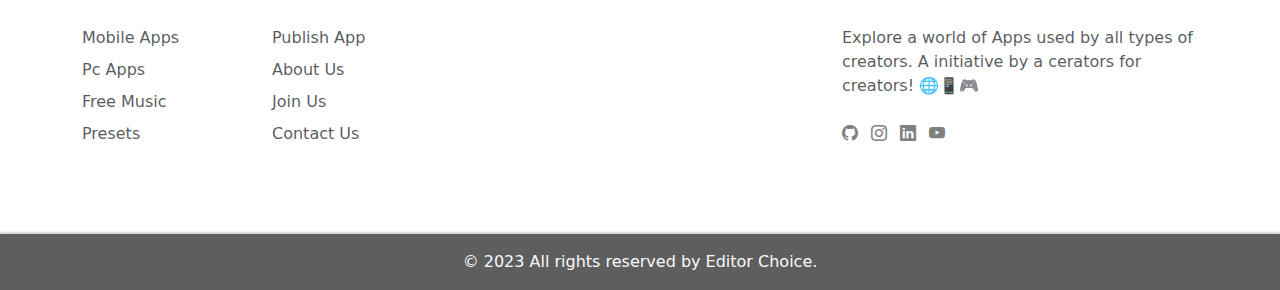
==== commit 8aad0ad8: "work on 25-06 day" ====
--- a/index.html
+++ b/index.html
@@ -5,7 +5,7 @@
         <meta charset="UTF-8">
         <meta http-equiv="X-UA-Compatible" content="IE=edge">
         <meta name="viewport" content="width=device-width, initial-scale=1.0">
-        <title>Editor Store</title>
+        <title>Editor Choice</title>
         <link rel="icon" href="https://media.discordapp.net/attachments/1109774211087613952/1109774589594189904/mainlogo.png?width=585&height=585" style="zoom: 150%;" type="image/png">
 
 
@@ -32,7 +32,7 @@
     <header class="head"> <!-- navigation bar -->
         <nav id="navbar" class="navbar navbar-expand-lg navbar-light">
             <div class="container-fluid">
-              <a id="nav-logo" class="navbar-brand" href=""><img src="https://media.discordapp.net/attachments/1109774211087613952/1109774590084923423/mainlogodark.png?width=45&height=45">Editor Store</a>
+              <a id="nav-logo" class="navbar-brand" href=""><img src="https://media.discordapp.net/attachments/1109774211087613952/1109774590084923423/mainlogodark.png?width=45&height=45">Editor Choice</a>
               <button class="navbar-toggler" type="button" data-bs-toggle="collapse" data-bs-target="#navbarSupportedContent" aria-controls="navbarSupportedContent" aria-expanded="false" aria-label="Toggle navigation">
                 <span class="navbar-toggler-icon"></span>
               </button>
@@ -100,56 +100,56 @@
           <div class="row">
             <div id="div-cards" class="col-md-3">
               <!-- Card 1 -->
-              <a class="card-hold" href="page temp/downloadtemp.html">
+              <a class="card-hold" href="">
                 <div id="tr-cards" class="card" >
                     <p class="tr-numb col-gray">1</p>
-                    <img src="gameimg/bgmi.webp" class="card-img-top" alt="Game Image">
-                    <div class="trc-details">
-                    <h6 class="trc-title">Battleground Mobile India</h6>
-                    <p class="trc-sec col-gray">Action</p>
-                    <p class="trc-rate col-gray">4.5<i class="bi bi-star-fill"></i></p>
+                    <img src="https://media.discordapp.net/attachments/1122391298557607976/1122403025617690674/ps-touch-cc-2019-apk.jpg?width=250&height=250" class="card-img-top" alt="Game Image">
+                    <div class="trc-details">
+                    <h6 class="trc-title">PS CC 2019</h6>
+                    <p class="trc-sec col-gray">Mobile</p>
+                    <p class="trc-rate col-gray">4.5<i class="bi bi-star-fill d-none"></i></p>
                     </div>
                 </div>
                 </a>
             </div>
             <div id="div-cards" class="col-md-3">
               <!-- Card 2 -->
-              <a class="card-hold" href="page temp/downloadtemp.html">
+              <a class="card-hold" href="">
                 <div id="tr-cards" class="card" >
                     <p class="tr-numb col-gray">2</p>
-                    <img src="gameimg/minecraft.webp" class="card-img-top" alt="Game Image">
-                    <div class="trc-details">
-                    <h6 class="trc-title">Minecraft</h6>
-                    <p class="trc-sec col-gray">Arcade</p>
-                    <p class="trc-rate col-gray">4.3<i class="bi bi-star-fill"></i></p>
+                    <img src="https://media.discordapp.net/attachments/1122391298557607976/1122409082243010560/Appicon_KineMaster.png?width=661&height=662" class="card-img-top" alt="Game Image">
+                    <div class="trc-details">
+                    <h6 class="trc-title">Kinemaster Pro</h6>
+                    <p class="trc-sec col-gray">Mobile</p>
+                    <p class="trc-rate col-gray">4.3<i class="bi bi-star-fill d-none"></i></p>
                     </div>
                 </div>
                 </a>
             </div>
             <div id="div-cards" class="col-md-3">
               <!-- Card 3 -->
-              <a class="card-hold" href="page temp/downloadtemp.html">
+              <a class="card-hold" href="">
                 <div id="tr-cards" class="card" >
                     <p class="tr-numb col-gray">3</p>
-                    <img src="gameimg/newstate.webp" class="card-img-top" alt="Game Image">
-                    <div class="trc-details">
-                    <h6 class="trc-title">NEW STATE Mobile</h6>
-                    <p class="trc-sec col-gray">Action</p>
-                    <p class="trc-rate col-gray">4.2<i class="bi bi-star-fill"></i></p>
+                    <img src="https://media.discordapp.net/attachments/1122391298557607976/1122410211454492772/unnamed.webp?width=300&height=300" class="card-img-top" alt="Game Image">
+                    <div class="trc-details">
+                    <h6 class="trc-title">PixelLab Pro</h6>
+                    <p class="trc-sec col-gray">Mobile</p>
+                    <p class="trc-rate col-gray">4.2<i class="bi bi-star-fill d-none"></i></p>
                     </div>
                 </div>
                 </a>
             </div>
             <div id="div-cards" class="col-md-3">
               <!-- Card 4 -->
-              <a class="card-hold" href="page temp/downloadtemp.html">
+              <a class="card-hold" href="">
                 <div id="tr-cards" class="card" >
                     <p class="tr-numb col-gray">4</p>
-                    <img src="gameimg/clash of clans.webp" class="card-img-top" alt="Game Image">
-                    <div class="trc-details">
-                    <h6 class="trc-title">Clash of Clans</h6>
-                    <p class="trc-sec col-gray">Arcade</p>
-                    <p class="trc-rate col-gray">4.0<i class="bi bi-star-fill"></i></p>
+                    <img src="https://media.discordapp.net/attachments/1122391298557607976/1122410761164169236/download.png?width=281&height=281" class="card-img-top" alt="Game Image">
+                    <div class="trc-details">
+                    <h6 class="trc-title">Alight Motion Pro</h6>
+                    <p class="trc-sec col-gray">Mobile</p>
+                    <p class="trc-rate col-gray">4.0<i class="bi bi-star-fill d-none"></i></p>
                     </div>
                 </div>
                 </a>
@@ -158,56 +158,56 @@
           <div class="row">
             <div id="div-cards" class="col-md-3">
               <!-- Card 5 -->
-              <a class="card-hold" href="page temp/downloadtemp.html">
+              <a class="card-hold" href="https://getintopc.com/softwares/graphic-design/adobe-photoshop-2023-free-download-1743635/">
                 <div id="tr-cards" class="card" >
                     <p class="tr-numb col-gray">5</p>
-                    <img src="gameimg/asphalt9.webp" class="card-img-top" alt="Game Image">
-                    <div class="trc-details">
-                    <h6 class="trc-title">Asphalt 9</h6>
-                    <p class="trc-sec col-gray">Racing</p>
-                    <p class="trc-rate col-gray">3.8<i class="bi bi-star-fill"></i></p>
+                    <img src="https://media.discordapp.net/attachments/1106482661276520520/1106484171473440778/photoshop.png?width=640&height=640" class="card-img-top" alt="Game Image">
+                    <div class="trc-details">
+                    <h6 class="trc-title">Adobe Photoshop</h6>
+                    <p class="trc-sec col-gray">PC</p>
+                    <p class="trc-rate col-gray">By GetIntoPC.com<i class="bi bi-star-fill d-none"></i></p>
                     </div>
                 </div>
                 </a>
             </div>
             <div id="div-cards" class="col-md-3">
               <!-- Card 6 -->
-              <a class="card-hold" href="page temp/downloadtemp.html">
+              <a class="card-hold" href="https://getintopc.com/softwares/video-editing/adobe-premiere-pro-2022-free-setup-download-4633857/">
                 <div id="tr-cards" class="card" >
                     <p class="tr-numb col-gray">6</p>
-                    <img src="gameimg/fifa.webp" class="card-img-top" alt="Game Image">
-                    <div class="trc-details">
-                    <h6 class="trc-title">FIFA Football</h6>
-                    <p class="trc-sec col-gray">Sports</p>
-                    <p class="trc-rate col-gray">3.8<i class="bi bi-star-fill"></i></p>
+                    <img src="https://media.discordapp.net/attachments/1106482661276520520/1106484171104329739/premierpro.png?width=640&height=640" class="card-img-top" alt="Game Image">
+                    <div class="trc-details">
+                    <h6 class="trc-title">Adobe Premiere Pro</h6>
+                    <p class="trc-sec col-gray">PC</p>
+                    <p class="trc-rate col-gray">By GetIntoPC.com<i class="bi bi-star-fill d-none"></i></p>
                     </div>
                 </div>
                 </a>
             </div>
             <div id="div-cards" class="col-md-3">
               <!-- Card 7 -->
-              <a class="card-hold" href="page temp/downloadtemp.html">
+              <a class="card-hold" href="https://getintopc.com/softwares/video-editing/adobe-after-effects-2023-free-download-5788914/">
                 <div id="tr-cards" class="card" >
                     <p class="tr-numb col-gray">7</p>
-                    <img src="gameimg/candycrush.webp" class="card-img-top" alt="Game Image">
-                    <div class="trc-details">
-                    <h6 class="trc-title">Candy Crush Saga</h6>
-                    <p class="trc-sec col-gray">Casual</p>
-                    <p class="trc-rate col-gray">3.7<i class="bi bi-star-fill"></i></p>
+                    <img src="https://media.discordapp.net/attachments/1122391298557607976/1122413055293276230/Adobe_After_Effects_CC_icon.svg.png?width=680&height=662" class="card-img-top" alt="Game Image">
+                    <div class="trc-details">
+                    <h6 class="trc-title">Abobe After Effect</h6>
+                    <p class="trc-sec col-gray">PC</p>
+                    <p class="trc-rate col-gray">By GetIntoPC.com<i class="bi bi-star-fill d-none"></i></p>
                     </div>
                 </div>
                 </a>
             </div>
             <div id="div-cards" class="col-md-3">
               <!-- Card 8 -->
-              <a class="card-hold" href="page temp/downloadtemp.html">
+              <a class="card-hold" href="https://www.blender.org/download/">
                 <div id="tr-cards" class="card" >
                     <p class="tr-numb col-gray">8</p>
-                    <img src="gameimg/pokemon go.webp" class="card-img-top" alt="Game Image">
-                    <div class="trc-details">
-                    <h6 class="trc-title">Pokemon Go</h6>
-                    <p class="trc-sec col-gray">Adventure</p>
-                    <p class="trc-rate col-gray">3.7<i class="bi bi-star-fill"></i></p>
+                    <img src="https://media.discordapp.net/attachments/1106482661276520520/1106484170043170836/blender.png?width=640&height=655" class="card-img-top" alt="Game Image">
+                    <div class="trc-details">
+                    <h6 class="trc-title">Blender</h6>
+                    <p class="trc-sec col-gray">PC</p>
+                    <p class="trc-rate col-gray">By blender.org</p>
                     </div>
                 </div>
                 </a>
@@ -229,77 +229,77 @@
 
             <div id="div-cards" class="col">
               <!-- Card 1 -->
-              <a class="card-hold" href="page temp/downloadtemp.html">
-                <div id="recd-cards" class="card" >
-                    <img src="recd_img/YouTube.webp" class="card-img-top" alt="Game Image">
-                    <div class="recd-details">
-                    <p class="recd-sec col-drak">YouTube Music</p>
-                    <p class="recd-rate col-gray">4.5<i class="bi bi-star-fill"></i></p>
-                    </div>
-                </div>
-                </a>
-            </div>
-
-            <div id="div-cards" class="col">
-              <!-- Card 1 -->
-              <a class="card-hold" href="page temp/downloadtemp.html">
-                <div id="recd-cards" class="card" >
-                    <img src="recd_img/instagram.webp" class="card-img-top" alt="Game Image">
-                    <div class="recd-details">
-                    <p class="recd-sec col-drak">Instagram</p>
-                    <p class="recd-rate col-gray">4.5<i class="bi bi-star-fill"></i></p>
-                    </div>
-                </div>
-                </a>
-            </div>
-
-            <div id="div-cards" class="col">
-              <!-- Card 1 -->
-              <a class="card-hold" href="page temp/downloadtemp.html">
-                <div id="recd-cards" class="card" >
-                    <img src="recd_img/facebook.webp" class="card-img-top" alt="Game Image">
-                    <div class="recd-details">
-                    <p class="recd-sec col-drak">Facebook</p>
-                    <p class="recd-rate col-gray">4.5<i class="bi bi-star-fill"></i></p>
-                    </div>
-                </div>
-                </a>
-            </div>
-
-            <div id="div-cards" class="col">
-              <!-- Card 1 -->
-              <a class="card-hold" href="page temp/downloadtemp.html">
-                <div id="recd-cards" class="card" >
-                    <img src="recd_img/flipkart.webp" class="card-img-top" alt="Game Image">
-                    <div class="recd-details">
-                    <p class="recd-sec col-drak">Flipkart</p>
-                    <p class="recd-rate col-gray">4.5<i class="bi bi-star-fill"></i></p>
-                    </div>
-                </div>
-                </a>
-            </div>
-
-            <div id="div-cards" class="col">
-              <!-- Card 1 -->
-              <a class="card-hold" href="page temp/downloadtemp.html">
+              <a class="card-hold" href="">
+                <div id="recd-cards" class="card" >
+                    <img src="https://media.discordapp.net/attachments/1122391298557607976/1122420018869719100/download_1.png?width=281&height=281" class="card-img-top" alt="Game Image">
+                    <div class="recd-details">
+                    <p class="recd-sec col-drak">CapCut Pro</p>
+                    <p class="recd-rate col-gray"><i class="bi bi-star-fill d-none"></i></p>
+                    </div>
+                </div>
+                </a>
+            </div>
+
+            <div id="div-cards" class="col">
+              <!-- Card 1 -->
+              <a class="card-hold" href="">
+                <div id="recd-cards" class="card" >
+                    <img src="https://media.discordapp.net/attachments/1122391298557607976/1122420724255174677/5ddac782cb815-384x384.png?width=480&height=480" class="card-img-top" alt="Game Image">
+                    <div class="recd-details">
+                    <p class="recd-sec col-drak">Filmora Pro</p>
+                    <p class="recd-rate col-gray">4.5<i class="bi bi-star-fill d-none"></i></p>
+                    </div>
+                </div>
+                </a>
+            </div>
+
+            <div id="div-cards" class="col">
+              <!-- Card 1 -->
+              <a class="card-hold" href="">
+                <div id="recd-cards" class="card" >
+                    <img src="https://media.discordapp.net/attachments/1122391298557607976/1122421069836455997/download.jpg?width=281&height=281" class="card-img-top" alt="Game Image">
+                    <div class="recd-details">
+                    <p class="recd-sec col-drak">PowerDirector Pro</p>
+                    <p class="recd-rate col-gray">4.5<i class="bi bi-star-fill d-none"></i></p>
+                    </div>
+                </div>
+                </a>
+            </div>
+
+            <div id="div-cards" class="col">
+              <!-- Card 1 -->
+              <a class="card-hold" href="">
+                <div id="recd-cards" class="card" >
+                    <img src="https://media.discordapp.net/attachments/1122391298557607976/1122421722545655828/download_1.jpg?width=281&height=281" class="card-img-top" alt="Game Image">
+                    <div class="recd-details">
+                    <p class="recd-sec col-drak">Node Video Pro</p>
+                    <p class="recd-rate col-gray">4.5<i class="bi bi-star-fill d-none"></i></p>
+                    </div>
+                </div>
+                </a>
+            </div>
+
+            <div id="div-cards" class="col">
+              <!-- Card 1 -->
+              <a class="card-hold" href="">
                 <div id="recd-cards" class="card" >
                     <img src="recd_img/picsart.webp" class="card-img-top" alt="Game Image">
                     <div class="recd-details">
-                    <p class="recd-sec col-drak">PicsArt</p>
-                    <p class="recd-rate col-gray">4.5<i class="bi bi-star-fill"></i></p>
-                    </div>
-                </div>
-                </a>
-            </div>
-
-            <div id="div-cards" class="col">
-              <!-- Card 1 -->
-              <a class="card-hold" href="page temp/downloadtemp.html">
-                <div id="recd-cards" class="card" >
-                    <img src="recd_img/whatsapp.webp" class="card-img-top" alt="Game Image">
-                    <div class="recd-details">
-                    <p class="recd-sec col-drak">whatsapp</p>
-                    <p class="recd-rate col-gray">4.5<i class="bi bi-star-fill"></i></p>
+                    <p class="recd-sec col-drak">PicsArt Pro</p>
+                    <p class="recd-rate col-gray">4.5<i class="bi bi-star-fill d-none"></i></p>
+                    </div>
+                </div>
+                </a>
+            </div>
+
+            <div id="div-cards" class="col">
+              <!-- Card 1 -->
+              <a class="card-hold" href="">
+                <div id="recd-cards" class="card" >
+                    <img src="https://media.discordapp.net/attachments/1122391298557607976/1122422702632878120/unnamed_1.png?width=640&height=640" class="card-img-top" alt="Game Image">
+                    <div class="recd-details">
+                    <p class="recd-sec col-drak">Canva Pro</p>
+                    <p class="recd-rate col-gray">4.5<i class="bi bi-star-fill d-none"></i></p>
                     </div>
                 </div>
                 </a>
@@ -307,25 +307,25 @@
             
             <div id="div-cards" class="col">
               <!-- Card 1 -->
-              <a class="card-hold" href="page temp/downloadtemp.html">
-                <div id="recd-cards" class="card" >
-                    <img src="recd_img/omlet.webp" class="card-img-top" alt="Game Image">
-                    <div class="recd-details">
-                    <p class="recd-sec col-drak">omlet Booster</p>
-                    <p class="recd-rate col-gray">4.5<i class="bi bi-star-fill"></i></p>
-                    </div>
-                </div>
-                </a>
-            </div>
-
-            <div id="div-cards" class="col">
-              <!-- Card 1 -->
-              <a class="card-hold" href="page temp/downloadtemp.html">
-                <div id="recd-cards" class="card" >
-                    <img src="recd_img/Amazone.webp" class="card-img-top" alt="Game Image">
-                    <div class="recd-details">
-                    <p class="recd-sec col-drak">Amazon India Shop</p>
-                    <p class="recd-rate col-gray">4.5<i class="bi bi-star-fill"></i></p>
+              <a class="card-hold" href="">
+                <div id="recd-cards" class="card" >
+                    <img src="https://media.discordapp.net/attachments/1122391298557607976/1122423220822364171/unnamed_2.png?width=640&height=640" class="card-img-top" alt="Game Image">
+                    <div class="recd-details">
+                    <p class="recd-sec col-drak">Adobe Rush</p>
+                    <p class="recd-rate col-gray">4.5<i class="bi bi-star-fill d-none"></i></p>
+                    </div>
+                </div>
+                </a>
+            </div>
+
+            <div id="div-cards" class="col">
+              <!-- Card 1 -->
+              <a class="card-hold" href="https://play.google.com/store/apps/details?id=com.niksoftware.snapseed&pcampaignid=web_share">
+                <div id="recd-cards" class="card" >
+                    <img src="https://media.discordapp.net/attachments/1122391298557607976/1122424157506916422/download_2.png?width=281&height=281" class="card-img-top" alt="Game Image">
+                    <div class="recd-details">
+                    <p class="recd-sec col-drak">Snapseed</p>
+                    <p class="recd-rate col-gray">By PlayStore<i class="bi bi-star-fill d-none"></i></p>
                     </div>
                 </div>
                 </a>
@@ -348,77 +348,77 @@
 
             <div id="div-cards" class="col">
               <!-- Card 1 -->
-              <a class="card-hold" href="page temp/downloadtemp.html">
-                <div id="recd-cards" class="card" >
-                    <img src="recd_img/YouTube.webp" class="card-img-top" alt="Game Image">
-                    <div class="recd-details">
-                    <p class="recd-sec col-drak">YouTube Music</p>
-                    <p class="recd-rate col-gray">4.5<i class="bi bi-star-fill"></i></p>
-                    </div>
-                </div>
-                </a>
-            </div>
-
-            <div id="div-cards" class="col">
-              <!-- Card 1 -->
-              <a class="card-hold" href="page temp/downloadtemp.html">
-                <div id="recd-cards" class="card" >
-                    <img src="recd_img/instagram.webp" class="card-img-top" alt="Game Image">
-                    <div class="recd-details">
-                    <p class="recd-sec col-drak">Instagram</p>
-                    <p class="recd-rate col-gray">4.5<i class="bi bi-star-fill"></i></p>
-                    </div>
-                </div>
-                </a>
-            </div>
-
-            <div id="div-cards" class="col">
-              <!-- Card 1 -->
-              <a class="card-hold" href="page temp/downloadtemp.html">
-                <div id="recd-cards" class="card" >
-                    <img src="recd_img/facebook.webp" class="card-img-top" alt="Game Image">
-                    <div class="recd-details">
-                    <p class="recd-sec col-drak">Facebook</p>
-                    <p class="recd-rate col-gray">4.5<i class="bi bi-star-fill"></i></p>
-                    </div>
-                </div>
-                </a>
-            </div>
-
-            <div id="div-cards" class="col">
-              <!-- Card 1 -->
-              <a class="card-hold" href="page temp/downloadtemp.html">
-                <div id="recd-cards" class="card" >
-                    <img src="recd_img/flipkart.webp" class="card-img-top" alt="Game Image">
-                    <div class="recd-details">
-                    <p class="recd-sec col-drak">Flipkart</p>
-                    <p class="recd-rate col-gray">4.5<i class="bi bi-star-fill"></i></p>
-                    </div>
-                </div>
-                </a>
-            </div>
-
-            <div id="div-cards" class="col">
-              <!-- Card 1 -->
-              <a class="card-hold" href="page temp/downloadtemp.html">
-                <div id="recd-cards" class="card" >
-                    <img src="recd_img/picsart.webp" class="card-img-top" alt="Game Image">
-                    <div class="recd-details">
-                    <p class="recd-sec col-drak">PicsArt</p>
-                    <p class="recd-rate col-gray">4.5<i class="bi bi-star-fill"></i></p>
-                    </div>
-                </div>
-                </a>
-            </div>
-
-            <div id="div-cards" class="col">
-              <!-- Card 1 -->
-              <a class="card-hold" href="page temp/downloadtemp.html">
-                <div id="recd-cards" class="card" >
-                    <img src="recd_img/whatsapp.webp" class="card-img-top" alt="Game Image">
-                    <div class="recd-details">
-                    <p class="recd-sec col-drak">whatsapp</p>
-                    <p class="recd-rate col-gray">4.5<i class="bi bi-star-fill"></i></p>
+              <a class="card-hold" href="https://getintopc.com/softwares/video-editing/download-apple-final-cut-pro-x-10-4-3-for-mac/">
+                <div id="recd-cards" class="card" >
+                    <img src="https://media.discordapp.net/attachments/1122391298557607976/1122477157160079370/download_2.jpg?width=281&height=281" class="card-img-top" alt="Game Image">
+                    <div class="recd-details">
+                    <p class="recd-sec col-drak">Final Cut Pro</p>
+                    <p class="recd-rate col-gray">By GetIntoPC.com<i class="bi bi-star-fill d-none"></i></p>
+                    </div>
+                </div>
+                </a>
+            </div>
+
+            <div id="div-cards" class="col">
+              <!-- Card 1 -->
+              <a class="card-hold" href="https://getintopc.com/softwares/graphic-design/davinci-resolve-studios-2021-free-download-2410371/">
+                <div id="recd-cards" class="card" >
+                    <img src="https://media.discordapp.net/attachments/1122391298557607976/1122476828993523784/images.jpg?width=281&height=281" class="card-img-top" alt="Game Image">
+                    <div class="recd-details">
+                    <p class="recd-sec col-drak">davinci resolve</p>
+                    <p class="recd-rate col-gray">By GetIntoPC.com<i class="bi bi-star-fill d-none"></i></p>
+                    </div>
+                </div>
+                </a>
+            </div>
+
+            <div id="div-cards" class="col">
+              <!-- Card 1 -->
+              <a class="card-hold" href="https://getintopc.com/softwares/photo-editing/adobe-lightroom-cc-2019-free-download-5421623/">
+                <div id="recd-cards" class="card" >
+                    <img src="https://media.discordapp.net/attachments/1122391298557607976/1122477845697024040/download_3.png?width=283&height=277" class="card-img-top" alt="Game Image">
+                    <div class="recd-details">
+                    <p class="recd-sec col-drak">Adobe Lightroom</p>
+                    <p class="recd-rate col-gray">By GetIntoPC.com<i class="bi bi-star-fill d-none"></i></p>
+                    </div>
+                </div>
+                </a>
+            </div>
+
+            <div id="div-cards" class="col">
+              <!-- Card 1 -->
+              <a class="card-hold" href="https://filmora.wondershare.com/video-editor/">
+                <div id="recd-cards" class="card" >
+                    <img src="https://media.discordapp.net/attachments/1122391298557607976/1122420724255174677/5ddac782cb815-384x384.png?width=480&height=480" class="card-img-top" alt="Game Image">
+                    <div class="recd-details">
+                    <p class="recd-sec col-drak">FilmoraGo</p>
+                    <p class="recd-rate col-gray">By wondershare.com<i class="bi bi-star-fill d-none"></i></p>
+                    </div>
+                </div>
+                </a>
+            </div>
+
+            <div id="div-cards" class="col">
+              <!-- Card 1 -->
+              <a class="card-hold" href="https://www.gimp.org/downloads/">
+                <div id="recd-cards" class="card" >
+                    <img src="https://media.discordapp.net/attachments/1122391298557607976/1122487076470927370/download_3.jpg?width=281&height=281" class="card-img-top" alt="Game Image">
+                    <div class="recd-details">
+                    <p class="recd-sec col-drak">GIMP</p>
+                    <p class="recd-rate col-gray">By gimp.org<i class="bi bi-star-fill d-none"></i></p>
+                    </div>
+                </div>
+                </a>
+            </div>
+
+            <div id="div-cards" class="col">
+              <!-- Card 1 -->
+              <a class="card-hold" href="https://www.photopea.com/">
+                <div id="recd-cards" class="card" >
+                    <img src="https://media.discordapp.net/attachments/1122391298557607976/1122487492776562719/download_4.png?width=281&height=281" class="card-img-top" alt="Game Image">
+                    <div class="recd-details">
+                    <p class="recd-sec col-drak">Photopea Web</p>
+                    <p class="recd-rate col-gray">By photopea.com<i class="bi bi-star-fill d-none"></i></p>
                     </div>
                 </div>
                 </a>
@@ -426,25 +426,25 @@
             
             <div id="div-cards" class="col">
               <!-- Card 1 -->
-              <a class="card-hold" href="page temp/downloadtemp.html">
-                <div id="recd-cards" class="card" >
-                    <img src="recd_img/omlet.webp" class="card-img-top" alt="Game Image">
-                    <div class="recd-details">
-                    <p class="recd-sec col-drak">omlet Booster</p>
-                    <p class="recd-rate col-gray">4.5<i class="bi bi-star-fill"></i></p>
-                    </div>
-                </div>
-                </a>
-            </div>
-
-            <div id="div-cards" class="col">
-              <!-- Card 1 -->
-              <a class="card-hold" href="page temp/downloadtemp.html">
-                <div id="recd-cards" class="card" >
-                    <img src="recd_img/Amazone.webp" class="card-img-top" alt="Game Image">
-                    <div class="recd-details">
-                    <p class="recd-sec col-drak">Amazon India Shop</p>
-                    <p class="recd-rate col-gray">4.5<i class="bi bi-star-fill"></i></p>
+              <a class="card-hold" href="https://www.canva.com/">
+                <div id="recd-cards" class="card" >
+                    <img src="https://media.discordapp.net/attachments/1122391298557607976/1122422702632878120/unnamed_1.png?width=640&height=640" class="card-img-top" alt="Game Image">
+                    <div class="recd-details">
+                    <p class="recd-sec col-drak">Canva Web</p>
+                    <p class="recd-rate col-gray">By Canva.com<i class="bi bi-star-fill d-none"></i></p>
+                    </div>
+                </div>
+                </a>
+            </div>
+
+            <div id="div-cards" class="col">
+              <!-- Card 1 -->
+              <a class="card-hold" href="https://pixlr.com/editor/">
+                <div id="recd-cards" class="card" >
+                    <img src="https://media.discordapp.net/attachments/1122391298557607976/1122488731681693696/download_4.jpg?width=281&height=281" class="card-img-top" alt="Game Image">
+                    <div class="recd-details">
+                    <p class="recd-sec col-drak">pixlr</p>
+                    <p class="recd-rate col-gray">By pixlr.com<i class="bi bi-star-fill d-none"></i></p>
                     </div>
                 </div>
                 </a>
@@ -459,16 +459,6 @@
     <footer id="footer" class="bg-white">
       <div class="container py-5">
         <div class="row py-4">
-          <div class="col-lg-4 col-md-6 mb-4 mb-lg-0">
-            <h6 class="text-uppercase font-weight-bold mb-4">Editor Store</h6>
-            <p class="font-italic text-muted">Explore a world of Apps used by all types of creators. A initiative by a cerators for creators! 🌐📱🎮</p>
-            <ul class="list-inline mt-4">
-              <li class="list-inline-item"><a href="https://github.com/self-nasu" target="_blank" title="github"><i class="fot-icon bi bi-github"></i></a></li>
-              <li class="list-inline-item"><a href="https://www.instagram.com/self.nasu/" target="_blank" title="instagram"><i class="fot-icon bi bi-instagram"></i></a></li>
-              <li class="list-inline-item"><a href="https://www.linkedin.com/in/nasu1708/" target="_blank" title="linkedin"><i class="fot-icon bi bi-linkedin"></i></a></li>
-              <li class="list-inline-item"><a href="https://www.youtube.com/@decodenasu" target="_blank" title="YouTube"><i class="fot-icon bi bi-youtube"></i></a></li>
-            </ul>
-          </div>
           <div class="col-lg-2 col-md-6 mb-4 mb-lg-0">
             <h6 class="text-uppercase font-weight-bold mb-4">category</h6>
             <ul class="list-unstyled mb-0">
@@ -478,7 +468,7 @@
               <li class="mb-2"><a href="categories/presets.html" class="text-muted fot-link">Presets</a></li>
             </ul>
           </div>
-          <div class="col-lg-2 col-md-6 mb-4 mb-lg-0">
+          <div class="col-lg-6 col-md-6 mb-4 mb-lg-0">
             <h6 class="text-uppercase font-weight-bold mb-4">other</h6>
             <ul class="list-unstyled mb-0">
               <li class="mb-2"><a href="pages/Publish.html" class="text-muted fot-link">Publish App</a></li>
@@ -488,12 +478,13 @@
             </ul>
           </div>
           <div class="col-lg-4 col-md-6 mb-4 mb-lg-0">
-            <h6 class="text-uppercase font-weight-bold mb-4">Reach US at</h6>
-            <ul class="list-unstyled mb-0">
-              <li class="mb-2"><a href="https://goo.gl/maps/AnE18RaD9pQ1F3wo8" target="_blank" class="text-muted fot-link"><i class="bi bi-geo-alt-fill me-2"></i>Udaipur, Rajasthan. PIN.313702</a></li>
-              <li class="mb-2"><a href="mailto: nasuchacha1708@gmail.com" class="text-muted fot-link"><i class="bi bi-envelope-fill me-2"></i>nasuchacha1708@gmail.com</a></li>
-              <li class="mb-2"><a href="tel: +91 7877452256" class="text-muted fot-link"><i class="bi bi-telephone-fill me-2"></i>+91 7877452256</a></li>
-              <li class="mb-2"><a href="tel: +91 8905924424" class="text-muted fot-link"><i class="bi bi-telephone-fill me-2"></i>+91 8905924424</a></li>
+            <h6 class="text-uppercase font-weight-bold mb-4">Editor Choice</h6>
+            <p class="font-italic text-muted">Explore a world of Apps used by all types of creators. A initiative by a cerators for creators! 🌐📱🎮</p>
+            <ul class="list-inline mt-4">
+              <li class="list-inline-item"><a href="https://github.com/self-nasu" target="_blank" title="github"><i class="fot-icon bi bi-github"></i></a></li>
+              <li class="list-inline-item"><a href="https://www.instagram.com/self.nasu/" target="_blank" title="instagram"><i class="fot-icon bi bi-instagram"></i></a></li>
+              <li class="list-inline-item"><a href="https://www.linkedin.com/in/nasu1708/" target="_blank" title="linkedin"><i class="fot-icon bi bi-linkedin"></i></a></li>
+              <li class="list-inline-item"><a href="https://www.youtube.com/@decodenasu" target="_blank" title="YouTube"><i class="fot-icon bi bi-youtube"></i></a></li>
             </ul>
           </div>
         </div>
@@ -502,7 +493,7 @@
       <!-- Copyrights -->
       <div class="py-2 copyrights">
         <div class="container text-center">
-          <p class="text-light mb-0 py-2">© 2023 All rights reserved by Naman Jain (nasu.live).</p>
+          <p class="text-light mb-0 py-2">© 2023 All rights reserved by Editor Choice.</p>
         </div>
       </div>
     </footer>
--- a/css/mystrap.css
+++ b/css/mystrap.css
@@ -1,3 +1,7 @@
+* {
+    box-sizing: border-box;
+}
+
 .col-gray {
     color: gray;
     text-decoration: none;
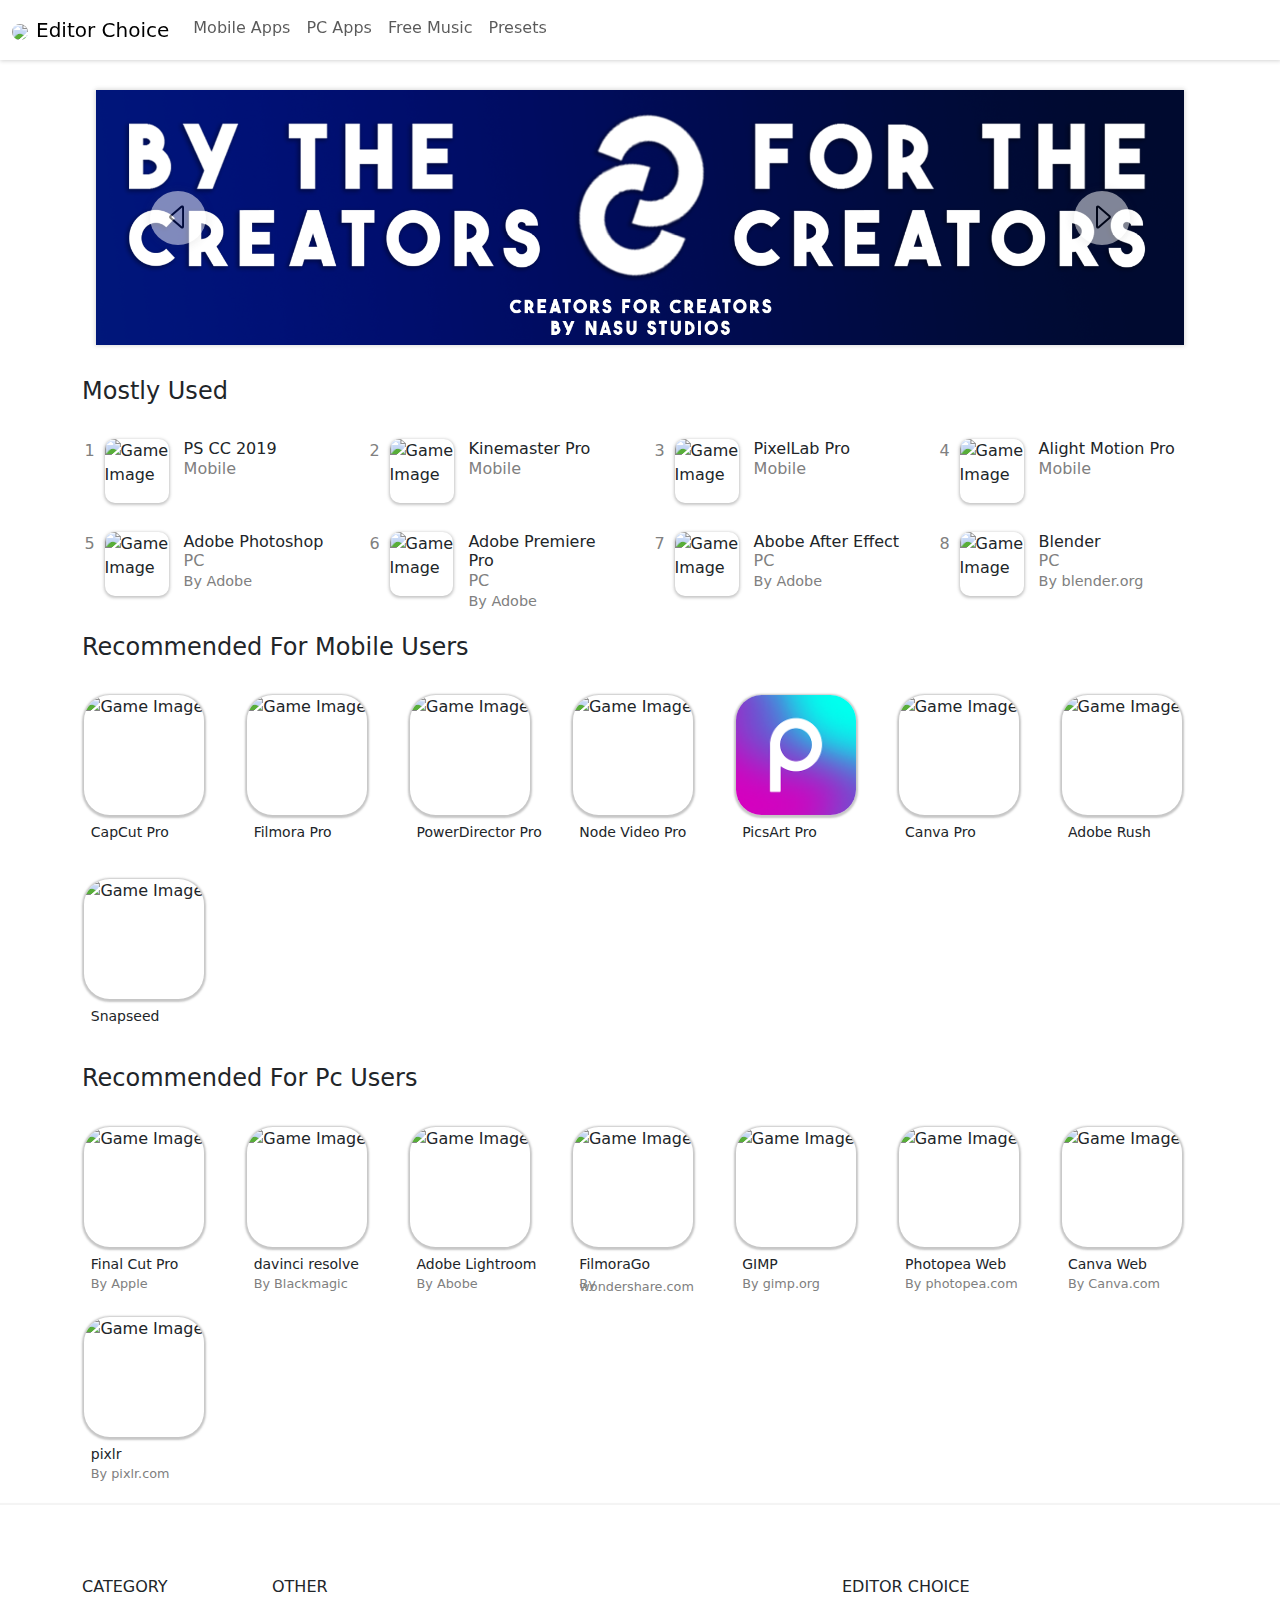
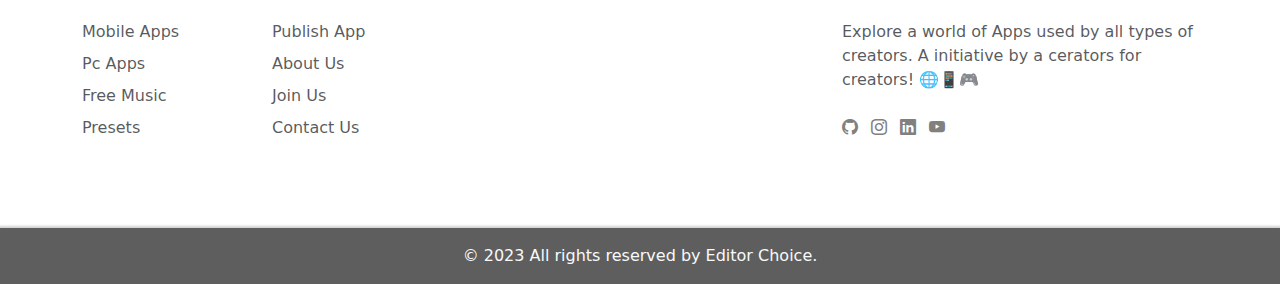
==== commit 1ec9e3dc: "mobile page half done" ====
--- a/index.html
+++ b/index.html
@@ -6,7 +6,7 @@
         <meta http-equiv="X-UA-Compatible" content="IE=edge">
         <meta name="viewport" content="width=device-width, initial-scale=1.0">
         <title>Editor Choice</title>
-        <link rel="icon" href="https://media.discordapp.net/attachments/1109774211087613952/1109774589594189904/mainlogo.png?width=585&height=585" style="zoom: 150%;" type="image/png">
+        <link rel="icon" href="https://media.discordapp.net/attachments/1122391298557607976/1122751665246834758/Untitled-1.png?width=662&height=662" style="border-radius: 10px;" type="image/png">
 
 
     <section> <!-- bootstarp linking -->
@@ -23,23 +23,31 @@
     <section> <!-- main  css linking -->
         <link rel="stylesheet" href="css/index.css">
         <link rel="stylesheet" href="css/mystrap.css">
-        <link rel="stylesheet" href="css/head-foot.css">       
+        <link rel="stylesheet" href="css/head-foot.css">   
+        <link rel="stylesheet" href="css/preload.css">    
     </section>
 
     
 </head>
 <body>
+
+    <div class="preloader">
+      <div class="loader">
+        <img src="https://media.discordapp.net/attachments/1122391298557607976/1122795874838380544/0001-0094.gif?width=662&height=662">
+      </div>
+    </div>
+
     <header class="head"> <!-- navigation bar -->
         <nav id="navbar" class="navbar navbar-expand-lg navbar-light">
             <div class="container-fluid">
-              <a id="nav-logo" class="navbar-brand" href=""><img src="https://media.discordapp.net/attachments/1109774211087613952/1109774590084923423/mainlogodark.png?width=45&height=45">Editor Choice</a>
+              <a id="nav-logo" class="navbar-brand" href=""><img class="me-2" src="https://media.discordapp.net/attachments/1122391298557607976/1122751665246834758/Untitled-1.png?" style="border-radius: 10px;">Editor Choice</a>
               <button class="navbar-toggler" type="button" data-bs-toggle="collapse" data-bs-target="#navbarSupportedContent" aria-controls="navbarSupportedContent" aria-expanded="false" aria-label="Toggle navigation">
                 <span class="navbar-toggler-icon"></span>
               </button>
               <div class="collapse navbar-collapse" id="navbarSupportedContent">
                 <ul class="navbar-nav me-auto mb-lg-0">
                   <li class="nav-item">
-                    <a id="nav-active" class="nav-link nav-active" aria-current="page" href="categories/mobile.html">Mobile Apps</a>
+                    <a class="nav-link" aria-current="page" href="categories/mobile.html">Mobile Apps</a>
                   </li>
                   <li class="nav-item">
                     <a class="nav-link" href="categories/pc.html">PC Apps</a>
@@ -56,6 +64,29 @@
           </nav>
     </header>
 
+    <div class="modal fade" id="myModal" tabindex="-1" role="dialog" aria-labelledby="myModalLabel" aria-hidden="true">
+      <div class="modal-dialog">
+        <div class="modal-content">
+          <!-- Modal header -->
+          <div class="modal-header">
+            <h5 class="modal-title">Get This At</h5>
+            <button type="button" class="btn-close" data-bs-dismiss="modal" aria-label="Close"></button>
+          </div>
+    
+          <!-- Modal body -->
+          <div class="modal-body">
+            <p>To get this you should join the Discord Server...</p>
+          </div>
+    
+          <!-- Modal footer -->
+          <div class="modal-footer">
+            <button type="button" class="btn btn-secondary" data-bs-dismiss="modal">Close</button>
+            <a type="button" class="btn btn-primary" href="https://discord.gg/8DKjSypFY7">Join Discord</a>
+          </div>
+        </div>
+      </div>
+    </div> <!-- Popup section -->
+    
     <section class="landing-pg">
       <div id="carouselExampleFade" class="carousel slide carousel-inner" data-bs-ride="carousel" data-bs-interval="4000">
         <div class="carousel-inner">
@@ -100,56 +131,56 @@
           <div class="row">
             <div id="div-cards" class="col-md-3">
               <!-- Card 1 -->
-              <a class="card-hold" href="">
+              <a class="card-hold" data-bs-toggle="modal" data-bs-target="#myModal">
                 <div id="tr-cards" class="card" >
                     <p class="tr-numb col-gray">1</p>
                     <img src="https://media.discordapp.net/attachments/1122391298557607976/1122403025617690674/ps-touch-cc-2019-apk.jpg?width=250&height=250" class="card-img-top" alt="Game Image">
                     <div class="trc-details">
                     <h6 class="trc-title">PS CC 2019</h6>
                     <p class="trc-sec col-gray">Mobile</p>
-                    <p class="trc-rate col-gray">4.5<i class="bi bi-star-fill d-none"></i></p>
+                    <p class="trc-rate col-gray"><i class="bi bi-star-fill d-none"></i></p>
                     </div>
                 </div>
                 </a>
             </div>
             <div id="div-cards" class="col-md-3">
               <!-- Card 2 -->
-              <a class="card-hold" href="">
+              <a class="card-hold" data-bs-toggle="modal" data-bs-target="#myModal">
                 <div id="tr-cards" class="card" >
                     <p class="tr-numb col-gray">2</p>
                     <img src="https://media.discordapp.net/attachments/1122391298557607976/1122409082243010560/Appicon_KineMaster.png?width=661&height=662" class="card-img-top" alt="Game Image">
                     <div class="trc-details">
                     <h6 class="trc-title">Kinemaster Pro</h6>
                     <p class="trc-sec col-gray">Mobile</p>
-                    <p class="trc-rate col-gray">4.3<i class="bi bi-star-fill d-none"></i></p>
+                    <p class="trc-rate col-gray"><i class="bi bi-star-fill d-none"></i></p>
                     </div>
                 </div>
                 </a>
             </div>
             <div id="div-cards" class="col-md-3">
               <!-- Card 3 -->
-              <a class="card-hold" href="">
+              <a class="card-hold" data-bs-toggle="modal" data-bs-target="#myModal">
                 <div id="tr-cards" class="card" >
                     <p class="tr-numb col-gray">3</p>
                     <img src="https://media.discordapp.net/attachments/1122391298557607976/1122410211454492772/unnamed.webp?width=300&height=300" class="card-img-top" alt="Game Image">
                     <div class="trc-details">
                     <h6 class="trc-title">PixelLab Pro</h6>
                     <p class="trc-sec col-gray">Mobile</p>
-                    <p class="trc-rate col-gray">4.2<i class="bi bi-star-fill d-none"></i></p>
+                    <p class="trc-rate col-gray"><i class="bi bi-star-fill d-none"></i></p>
                     </div>
                 </div>
                 </a>
             </div>
             <div id="div-cards" class="col-md-3">
               <!-- Card 4 -->
-              <a class="card-hold" href="">
+              <a class="card-hold" data-bs-toggle="modal" data-bs-target="#myModal">
                 <div id="tr-cards" class="card" >
                     <p class="tr-numb col-gray">4</p>
                     <img src="https://media.discordapp.net/attachments/1122391298557607976/1122410761164169236/download.png?width=281&height=281" class="card-img-top" alt="Game Image">
                     <div class="trc-details">
                     <h6 class="trc-title">Alight Motion Pro</h6>
                     <p class="trc-sec col-gray">Mobile</p>
-                    <p class="trc-rate col-gray">4.0<i class="bi bi-star-fill d-none"></i></p>
+                    <p class="trc-rate col-gray"><i class="bi bi-star-fill d-none"></i></p>
                     </div>
                 </div>
                 </a>
@@ -158,42 +189,42 @@
           <div class="row">
             <div id="div-cards" class="col-md-3">
               <!-- Card 5 -->
-              <a class="card-hold" href="https://getintopc.com/softwares/graphic-design/adobe-photoshop-2023-free-download-1743635/">
-                <div id="tr-cards" class="card" >
+              <a class="card-hold" >
+                <div id="tr-cards" class="card" data-bs-toggle="modal" data-bs-target="#myModal">
                     <p class="tr-numb col-gray">5</p>
                     <img src="https://media.discordapp.net/attachments/1106482661276520520/1106484171473440778/photoshop.png?width=640&height=640" class="card-img-top" alt="Game Image">
                     <div class="trc-details">
                     <h6 class="trc-title">Adobe Photoshop</h6>
                     <p class="trc-sec col-gray">PC</p>
-                    <p class="trc-rate col-gray">By GetIntoPC.com<i class="bi bi-star-fill d-none"></i></p>
+                    <p class="trc-rate col-gray">By Adobe<i class="bi bi-star-fill d-none"></i></p>
                     </div>
                 </div>
                 </a>
             </div>
             <div id="div-cards" class="col-md-3">
               <!-- Card 6 -->
-              <a class="card-hold" href="https://getintopc.com/softwares/video-editing/adobe-premiere-pro-2022-free-setup-download-4633857/">
-                <div id="tr-cards" class="card" >
+              <a class="card-hold" >
+                <div id="tr-cards" class="card" data-bs-toggle="modal" data-bs-target="#myModal">
                     <p class="tr-numb col-gray">6</p>
                     <img src="https://media.discordapp.net/attachments/1106482661276520520/1106484171104329739/premierpro.png?width=640&height=640" class="card-img-top" alt="Game Image">
                     <div class="trc-details">
                     <h6 class="trc-title">Adobe Premiere Pro</h6>
                     <p class="trc-sec col-gray">PC</p>
-                    <p class="trc-rate col-gray">By GetIntoPC.com<i class="bi bi-star-fill d-none"></i></p>
+                    <p class="trc-rate col-gray">By Adobe<i class="bi bi-star-fill d-none"></i></p>
                     </div>
                 </div>
                 </a>
             </div>
             <div id="div-cards" class="col-md-3">
               <!-- Card 7 -->
-              <a class="card-hold" href="https://getintopc.com/softwares/video-editing/adobe-after-effects-2023-free-download-5788914/">
-                <div id="tr-cards" class="card" >
+              <a class="card-hold" >
+                <div id="tr-cards" class="card" data-bs-toggle="modal" data-bs-target="#myModal">
                     <p class="tr-numb col-gray">7</p>
                     <img src="https://media.discordapp.net/attachments/1122391298557607976/1122413055293276230/Adobe_After_Effects_CC_icon.svg.png?width=680&height=662" class="card-img-top" alt="Game Image">
                     <div class="trc-details">
                     <h6 class="trc-title">Abobe After Effect</h6>
                     <p class="trc-sec col-gray">PC</p>
-                    <p class="trc-rate col-gray">By GetIntoPC.com<i class="bi bi-star-fill d-none"></i></p>
+                    <p class="trc-rate col-gray">By Adobe<i class="bi bi-star-fill d-none"></i></p>
                     </div>
                 </div>
                 </a>
@@ -229,7 +260,7 @@
 
             <div id="div-cards" class="col">
               <!-- Card 1 -->
-              <a class="card-hold" href="">
+              <a class="card-hold" data-bs-toggle="modal" data-bs-target="#myModal">
                 <div id="recd-cards" class="card" >
                     <img src="https://media.discordapp.net/attachments/1122391298557607976/1122420018869719100/download_1.png?width=281&height=281" class="card-img-top" alt="Game Image">
                     <div class="recd-details">
@@ -242,64 +273,64 @@
 
             <div id="div-cards" class="col">
               <!-- Card 1 -->
-              <a class="card-hold" href="">
+              <a class="card-hold" data-bs-toggle="modal" data-bs-target="#myModal">
                 <div id="recd-cards" class="card" >
                     <img src="https://media.discordapp.net/attachments/1122391298557607976/1122420724255174677/5ddac782cb815-384x384.png?width=480&height=480" class="card-img-top" alt="Game Image">
                     <div class="recd-details">
                     <p class="recd-sec col-drak">Filmora Pro</p>
-                    <p class="recd-rate col-gray">4.5<i class="bi bi-star-fill d-none"></i></p>
-                    </div>
-                </div>
-                </a>
-            </div>
-
-            <div id="div-cards" class="col">
-              <!-- Card 1 -->
-              <a class="card-hold" href="">
+                    <p class="recd-rate col-gray"><i class="bi bi-star-fill d-none"></i></p>
+                    </div>
+                </div>
+                </a>
+            </div>
+
+            <div id="div-cards" class="col">
+              <!-- Card 1 -->
+              <a class="card-hold" data-bs-toggle="modal" data-bs-target="#myModal">
                 <div id="recd-cards" class="card" >
                     <img src="https://media.discordapp.net/attachments/1122391298557607976/1122421069836455997/download.jpg?width=281&height=281" class="card-img-top" alt="Game Image">
                     <div class="recd-details">
                     <p class="recd-sec col-drak">PowerDirector Pro</p>
-                    <p class="recd-rate col-gray">4.5<i class="bi bi-star-fill d-none"></i></p>
-                    </div>
-                </div>
-                </a>
-            </div>
-
-            <div id="div-cards" class="col">
-              <!-- Card 1 -->
-              <a class="card-hold" href="">
+                    <p class="recd-rate col-gray"><i class="bi bi-star-fill d-none"></i></p>
+                    </div>
+                </div>
+                </a>
+            </div>
+
+            <div id="div-cards" class="col">
+              <!-- Card 1 -->
+              <a class="card-hold" data-bs-toggle="modal" data-bs-target="#myModal">
                 <div id="recd-cards" class="card" >
                     <img src="https://media.discordapp.net/attachments/1122391298557607976/1122421722545655828/download_1.jpg?width=281&height=281" class="card-img-top" alt="Game Image">
                     <div class="recd-details">
                     <p class="recd-sec col-drak">Node Video Pro</p>
-                    <p class="recd-rate col-gray">4.5<i class="bi bi-star-fill d-none"></i></p>
-                    </div>
-                </div>
-                </a>
-            </div>
-
-            <div id="div-cards" class="col">
-              <!-- Card 1 -->
-              <a class="card-hold" href="">
+                    <p class="recd-rate col-gray"><i class="bi bi-star-fill d-none"></i></p>
+                    </div>
+                </div>
+                </a>
+            </div>
+
+            <div id="div-cards" class="col">
+              <!-- Card 1 -->
+              <a class="card-hold" data-bs-toggle="modal" data-bs-target="#myModal">
                 <div id="recd-cards" class="card" >
                     <img src="recd_img/picsart.webp" class="card-img-top" alt="Game Image">
                     <div class="recd-details">
                     <p class="recd-sec col-drak">PicsArt Pro</p>
-                    <p class="recd-rate col-gray">4.5<i class="bi bi-star-fill d-none"></i></p>
-                    </div>
-                </div>
-                </a>
-            </div>
-
-            <div id="div-cards" class="col">
-              <!-- Card 1 -->
-              <a class="card-hold" href="">
+                    <p class="recd-rate col-gray"><i class="bi bi-star-fill d-none"></i></p>
+                    </div>
+                </div>
+                </a>
+            </div>
+
+            <div id="div-cards" class="col">
+              <!-- Card 1 -->
+              <a class="card-hold" data-bs-toggle="modal" data-bs-target="#myModal">
                 <div id="recd-cards" class="card" >
                     <img src="https://media.discordapp.net/attachments/1122391298557607976/1122422702632878120/unnamed_1.png?width=640&height=640" class="card-img-top" alt="Game Image">
                     <div class="recd-details">
                     <p class="recd-sec col-drak">Canva Pro</p>
-                    <p class="recd-rate col-gray">4.5<i class="bi bi-star-fill d-none"></i></p>
+                    <p class="recd-rate col-gray"><i class="bi bi-star-fill d-none"></i></p>
                     </div>
                 </div>
                 </a>
@@ -307,12 +338,12 @@
             
             <div id="div-cards" class="col">
               <!-- Card 1 -->
-              <a class="card-hold" href="">
+              <a class="card-hold" data-bs-toggle="modal" data-bs-target="#myModal">
                 <div id="recd-cards" class="card" >
                     <img src="https://media.discordapp.net/attachments/1122391298557607976/1122423220822364171/unnamed_2.png?width=640&height=640" class="card-img-top" alt="Game Image">
                     <div class="recd-details">
                     <p class="recd-sec col-drak">Adobe Rush</p>
-                    <p class="recd-rate col-gray">4.5<i class="bi bi-star-fill d-none"></i></p>
+                    <p class="recd-rate col-gray"><i class="bi bi-star-fill d-none"></i></p>
                     </div>
                 </div>
                 </a>
@@ -325,7 +356,7 @@
                     <img src="https://media.discordapp.net/attachments/1122391298557607976/1122424157506916422/download_2.png?width=281&height=281" class="card-img-top" alt="Game Image">
                     <div class="recd-details">
                     <p class="recd-sec col-drak">Snapseed</p>
-                    <p class="recd-rate col-gray">By PlayStore<i class="bi bi-star-fill d-none"></i></p>
+                    <p class="recd-rate col-gray"><i class="bi bi-star-fill d-none"></i></p>
                     </div>
                 </div>
                 </a>
@@ -348,38 +379,38 @@
 
             <div id="div-cards" class="col">
               <!-- Card 1 -->
-              <a class="card-hold" href="https://getintopc.com/softwares/video-editing/download-apple-final-cut-pro-x-10-4-3-for-mac/">
+              <a class="card-hold" data-bs-toggle="modal" data-bs-target="#myModal">
                 <div id="recd-cards" class="card" >
                     <img src="https://media.discordapp.net/attachments/1122391298557607976/1122477157160079370/download_2.jpg?width=281&height=281" class="card-img-top" alt="Game Image">
                     <div class="recd-details">
                     <p class="recd-sec col-drak">Final Cut Pro</p>
-                    <p class="recd-rate col-gray">By GetIntoPC.com<i class="bi bi-star-fill d-none"></i></p>
-                    </div>
-                </div>
-                </a>
-            </div>
-
-            <div id="div-cards" class="col">
-              <!-- Card 1 -->
-              <a class="card-hold" href="https://getintopc.com/softwares/graphic-design/davinci-resolve-studios-2021-free-download-2410371/">
+                    <p class="recd-rate col-gray">By Apple<i class="bi bi-star-fill d-none"></i></p>
+                    </div>
+                </div>
+                </a>
+            </div>
+
+            <div id="div-cards" class="col">
+              <!-- Card 1 -->
+              <a class="card-hold" data-bs-toggle="modal" data-bs-target="#myModal">
                 <div id="recd-cards" class="card" >
                     <img src="https://media.discordapp.net/attachments/1122391298557607976/1122476828993523784/images.jpg?width=281&height=281" class="card-img-top" alt="Game Image">
                     <div class="recd-details">
                     <p class="recd-sec col-drak">davinci resolve</p>
-                    <p class="recd-rate col-gray">By GetIntoPC.com<i class="bi bi-star-fill d-none"></i></p>
-                    </div>
-                </div>
-                </a>
-            </div>
-
-            <div id="div-cards" class="col">
-              <!-- Card 1 -->
-              <a class="card-hold" href="https://getintopc.com/softwares/photo-editing/adobe-lightroom-cc-2019-free-download-5421623/">
+                    <p class="recd-rate col-gray">By Blackmagic<i class="bi bi-star-fill d-none"></i></p>
+                    </div>
+                </div>
+                </a>
+            </div>
+
+            <div id="div-cards" class="col">
+              <!-- Card 1 -->
+              <a class="card-hold" data-bs-toggle="modal" data-bs-target="#myModal">
                 <div id="recd-cards" class="card" >
                     <img src="https://media.discordapp.net/attachments/1122391298557607976/1122477845697024040/download_3.png?width=283&height=277" class="card-img-top" alt="Game Image">
                     <div class="recd-details">
                     <p class="recd-sec col-drak">Adobe Lightroom</p>
-                    <p class="recd-rate col-gray">By GetIntoPC.com<i class="bi bi-star-fill d-none"></i></p>
+                    <p class="recd-rate col-gray">By Abobe<i class="bi bi-star-fill d-none"></i></p>
                     </div>
                 </div>
                 </a>
@@ -498,6 +529,6 @@
       </div>
     </footer>
     <!-- End -->
-
+    <script src="javascript/preload.js"></script>
 </body>
 </html>--- a/css/index.css
+++ b/css/index.css
@@ -79,7 +79,8 @@
     color: black;
 }
 .card-hold:hover #tr-cards{
-    background-color: rgba(128, 128, 128, 0.1);
+    background-color: #6d6d6d23;
+    cursor: pointer;
 }
 #div-cards {
    padding: 0px;
@@ -122,7 +123,8 @@
     margin: 0px;
 }
 .card-hold:hover #recd-cards{
-    background-color: rgba(128, 128, 128, 0.1);
+    cursor: pointer;
+    background-color: #6d6d6d23;
 }
 
 @media only screen and (max-width:575.98px) {
--- a/css/head-foot.css
+++ b/css/head-foot.css
@@ -10,6 +10,9 @@
 }
 #nav-logo {
     font-weight: 500;
+}
+#nav-logo>img {
+    height: 2.5rem;
 }
 
 #nav-active {
--- a/css/preload.css
+++ b/css/preload.css
@@ -0,0 +1,29 @@
+.preloader {
+    position: fixed;
+    top: 0;
+    left: 0;
+    width: 100%;
+    height: 100%;
+    background-color: rgb(255, 255, 255);
+    z-index: 9999;
+    justify-content: center;
+    align-items: center;
+    display: flex;
+  }
+  
+  .loader {
+    position: fixed;
+    display: flex;
+    justify-content: center;
+    align-items: center;
+  }
+  .loader>img {
+    height: 7rem;
+    mix-blend-mode: screen; 
+  }
+  
+  /* Hide the preloader when content is loaded */
+  body.loaded .preloader {
+    display: none;
+  }
+  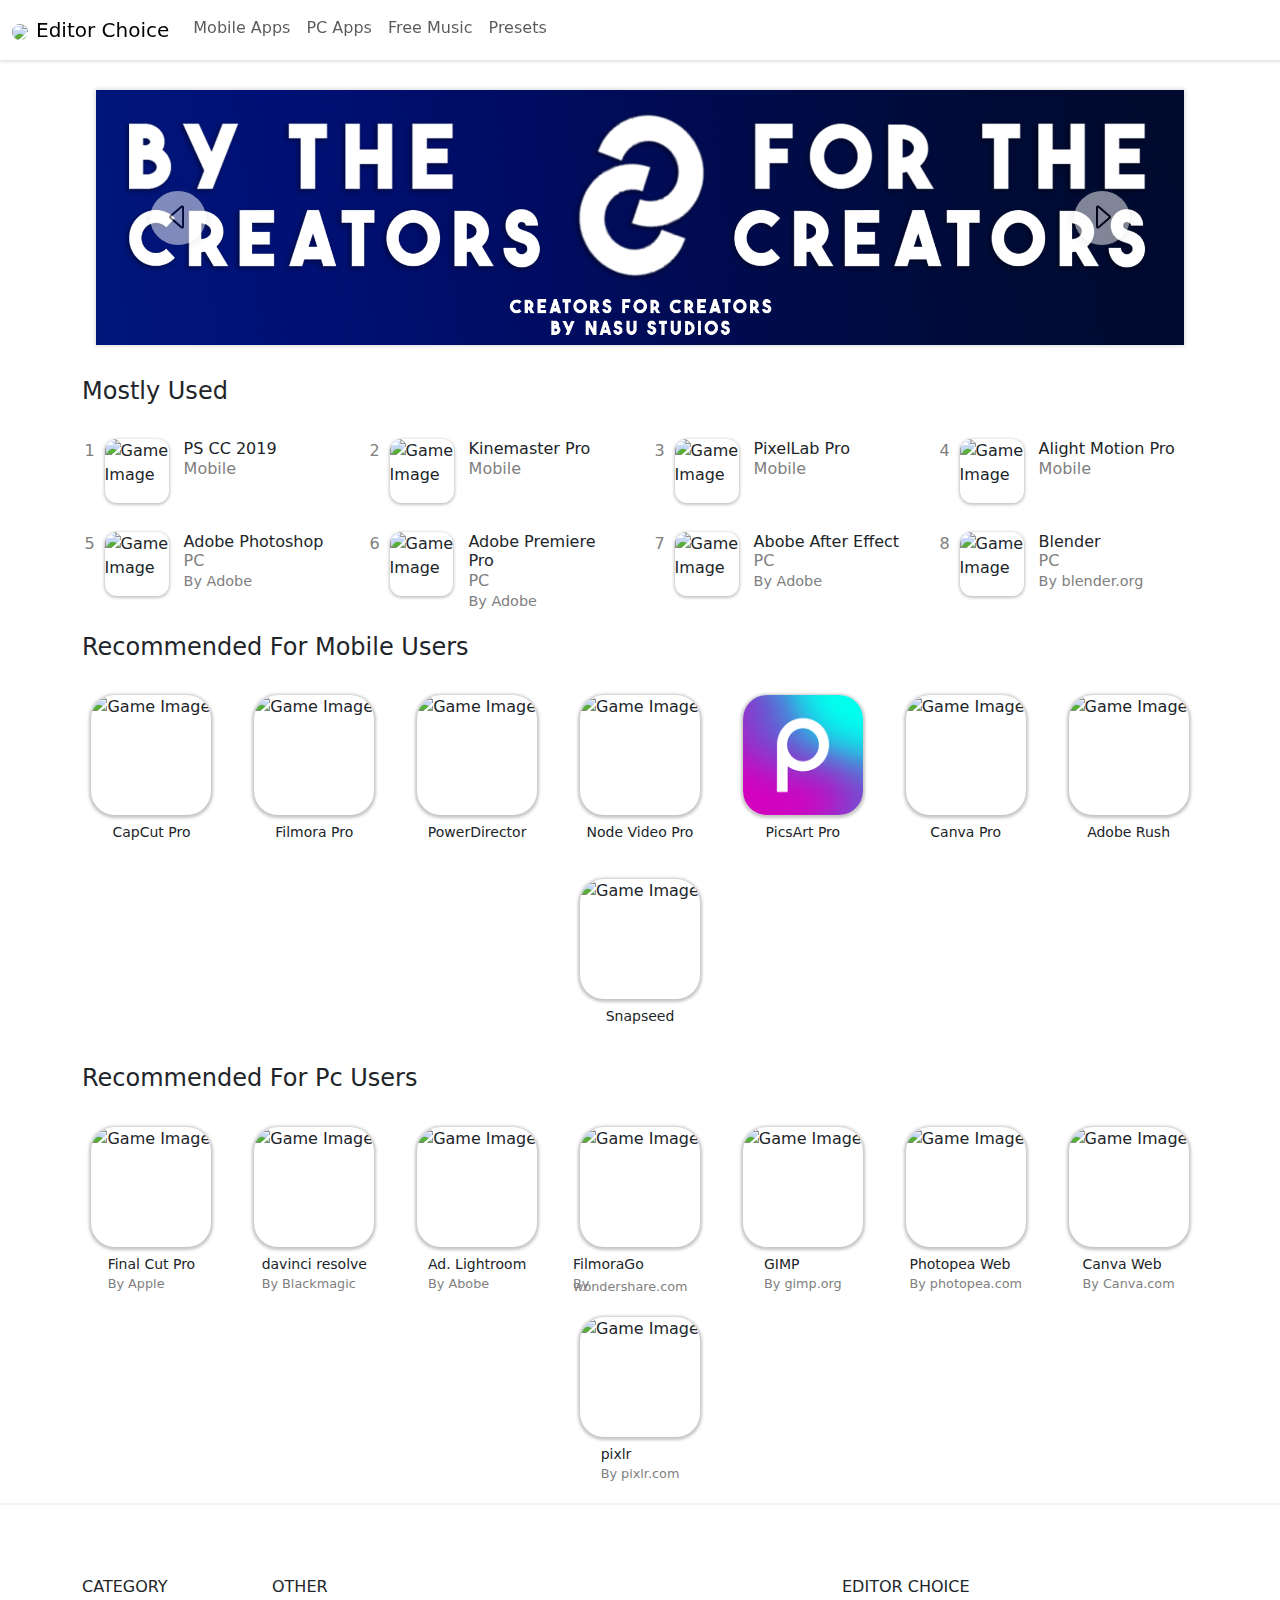
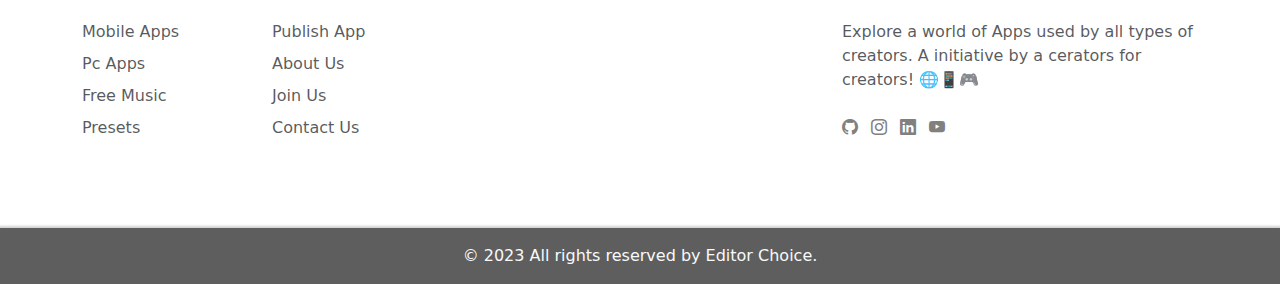
==== commit 216192f5: "head pages completed" ====
--- a/index.html
+++ b/index.html
@@ -290,7 +290,7 @@
                 <div id="recd-cards" class="card" >
                     <img src="https://media.discordapp.net/attachments/1122391298557607976/1122421069836455997/download.jpg?width=281&height=281" class="card-img-top" alt="Game Image">
                     <div class="recd-details">
-                    <p class="recd-sec col-drak">PowerDirector Pro</p>
+                    <p class="recd-sec col-drak">PowerDirector</p>
                     <p class="recd-rate col-gray"><i class="bi bi-star-fill d-none"></i></p>
                     </div>
                 </div>
@@ -409,7 +409,7 @@
                 <div id="recd-cards" class="card" >
                     <img src="https://media.discordapp.net/attachments/1122391298557607976/1122477845697024040/download_3.png?width=283&height=277" class="card-img-top" alt="Game Image">
                     <div class="recd-details">
-                    <p class="recd-sec col-drak">Adobe Lightroom</p>
+                    <p class="recd-sec col-drak">Ad. Lightroom</p>
                     <p class="recd-rate col-gray">By Abobe<i class="bi bi-star-fill d-none"></i></p>
                     </div>
                 </div>
--- a/css/index.css
+++ b/css/index.css
@@ -53,7 +53,7 @@
 #tr-cards>img {
     height: 64px;
     width: 64px;
-    border-radius: 10px;
+    border-radius: 12px;
     box-shadow: 0px 1px 3px 1px rgba(128, 128, 128, 0.45);
 }
 .trc-details {
@@ -94,21 +94,22 @@
 #recd-cards {
     display: flex;
     padding: 0.9rem;
-    padding-right: 0px;
     border: none;
     border-radius: 12px;
-    width: 150px;
+    width: auto;
     margin: 0px;
+    align-items: center;
+    transition: background-color 0.1s linear;
 }
 #recd-cards>img {
     height: 120px;
     width: 120px;
-    border-radius: 1.6rem;
-    box-shadow: 0px 1px 2px 2px rgba(128, 128, 128, 0.45);
+    border-radius: 1.5rem;
+    box-shadow: 0px 0.9px 3px 1.5px rgba(128, 128, 128, 0.45);
 }
 .recd-details {
     margin-top: 1rem;
-    margin-left: 0.4rem ;
+    margin-left: 0rem ;
     line-height: 3px;
 }
 .recd-sec {
--- a/css/head-foot.css
+++ b/css/head-foot.css
@@ -16,8 +16,9 @@
 }
 
 #nav-active {
-    color: limegreen;
-    border-bottom: 4px solid limegreen;    
+    color: #b300d7 !important;
+    font-weight: 500;
+    border-bottom: 4px solid #b300d7;    
 }
 .nav-link {
     margin-bottom: 4px;
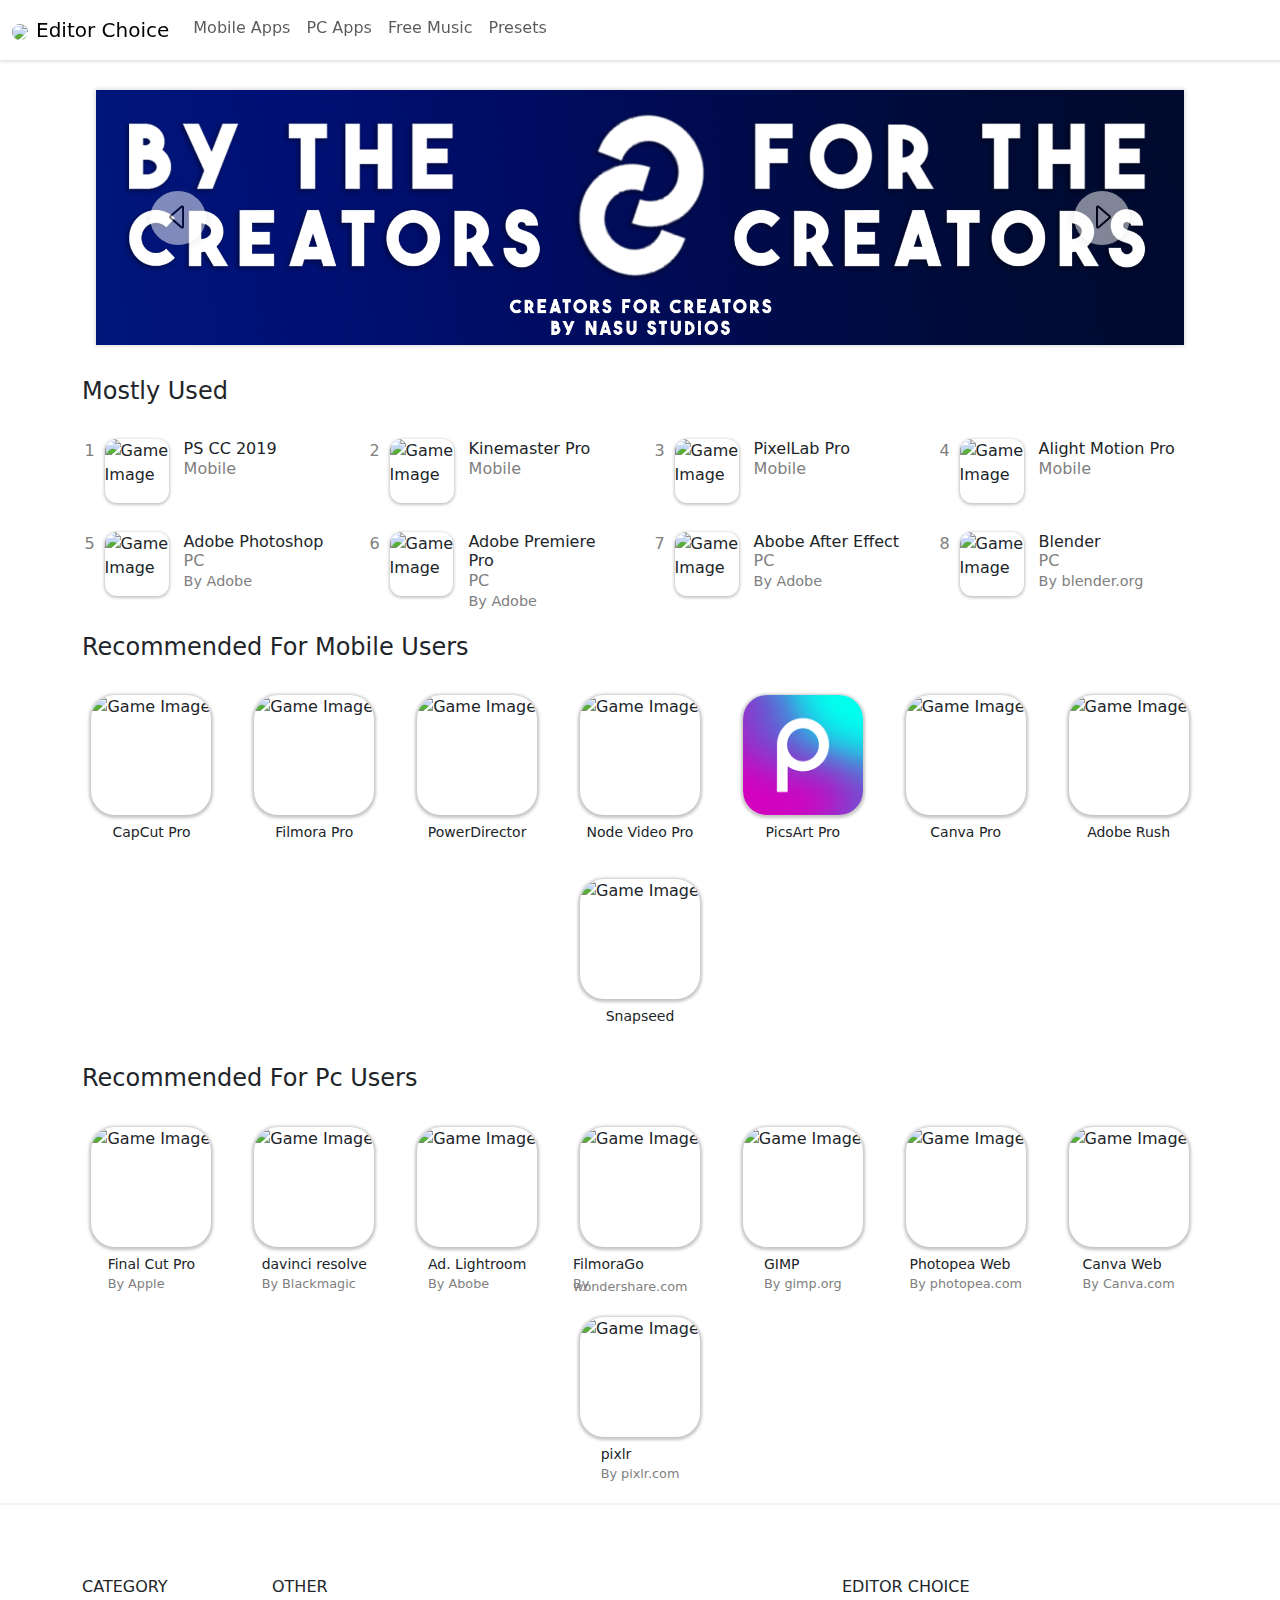
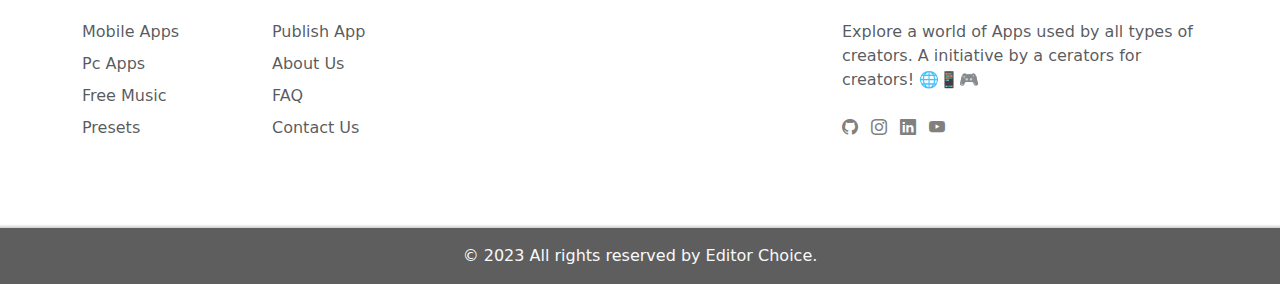
==== commit 0e9a2b72: "faq for pc ready" ====
--- a/index.html
+++ b/index.html
@@ -504,7 +504,7 @@
             <ul class="list-unstyled mb-0">
               <li class="mb-2"><a href="pages/Publish.html" class="text-muted fot-link">Publish App</a></li>
               <li class="mb-2"><a href="pages/about.html" class="text-muted fot-link">About Us</a></li>
-              <li class="mb-2"><a href="pages/joinus.html" class="text-muted fot-link">Join Us</a></li>
+              <li class="mb-2"><a href="pages/faq.html" class="text-muted fot-link">FAQ</a></li>
               <li class="mb-2"><a href="pages/contact.html" class="text-muted fot-link">Contact Us</a></li>
             </ul>
           </div>
